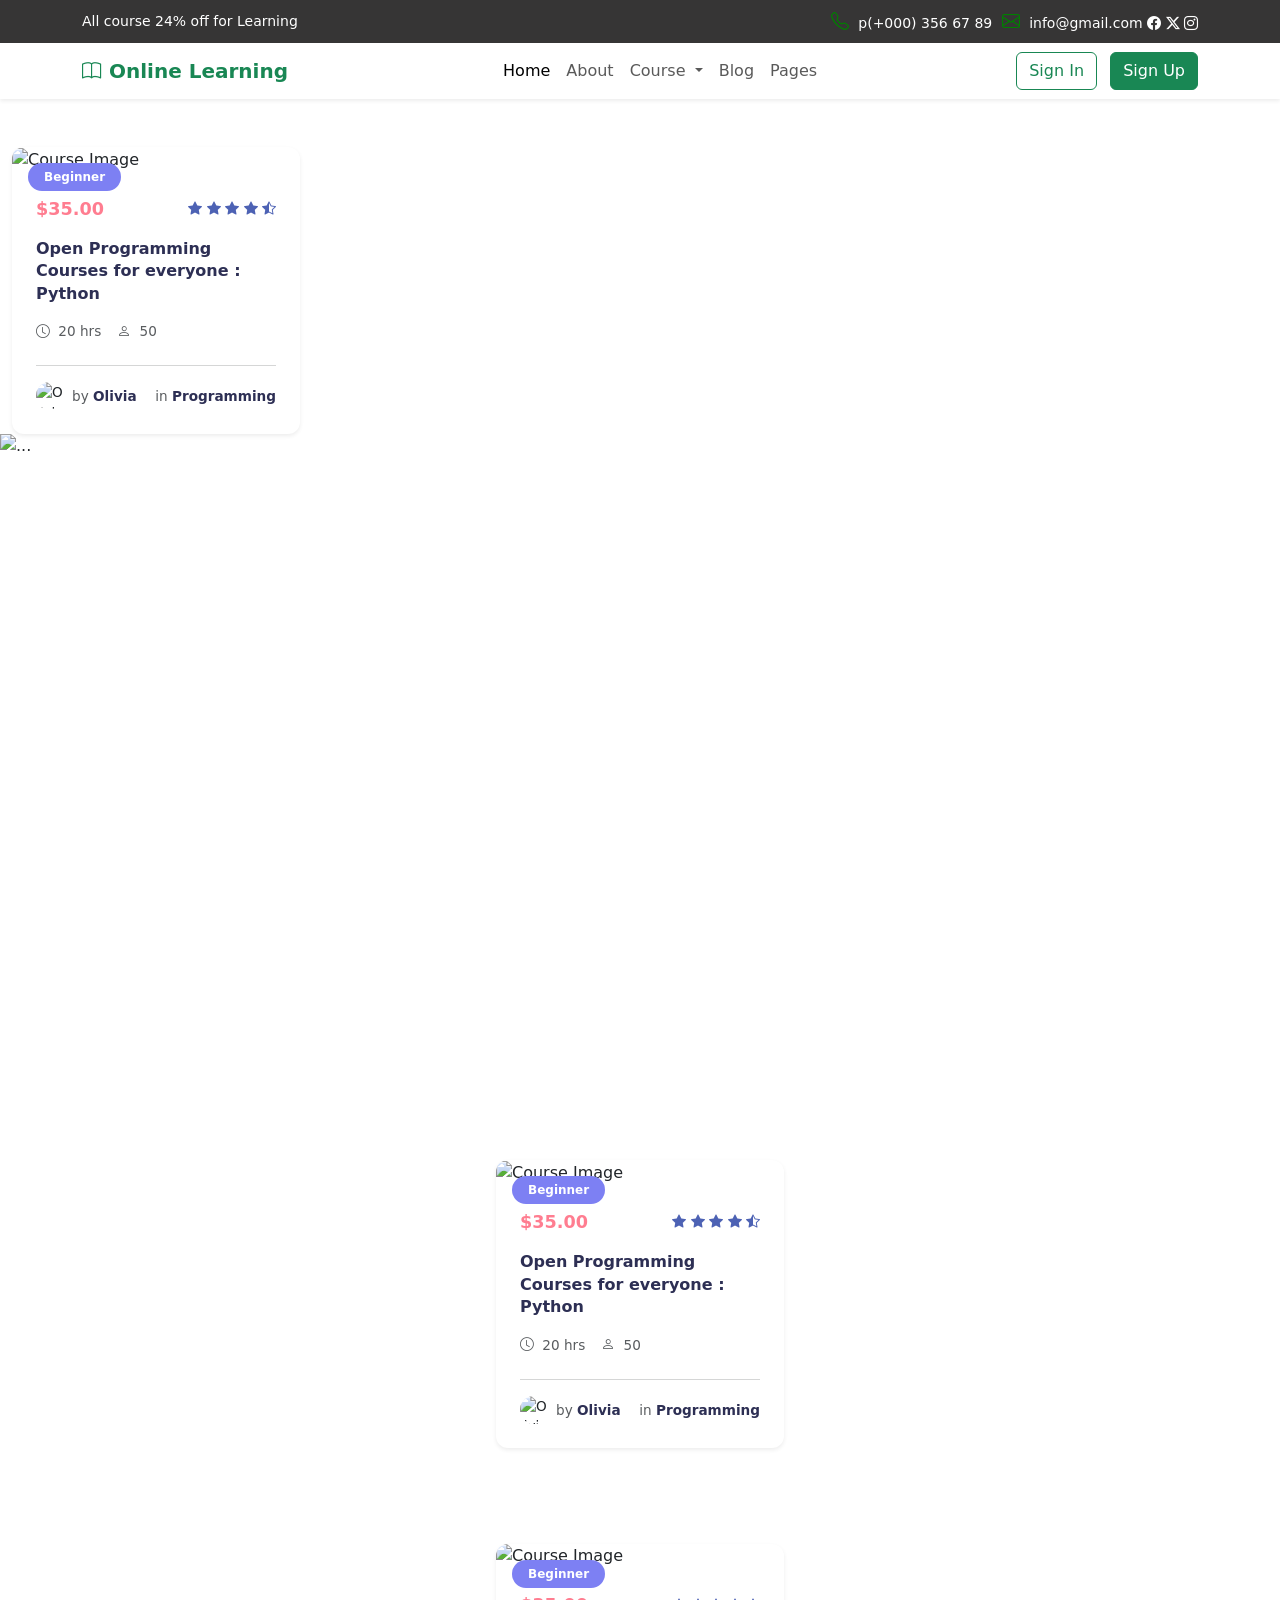
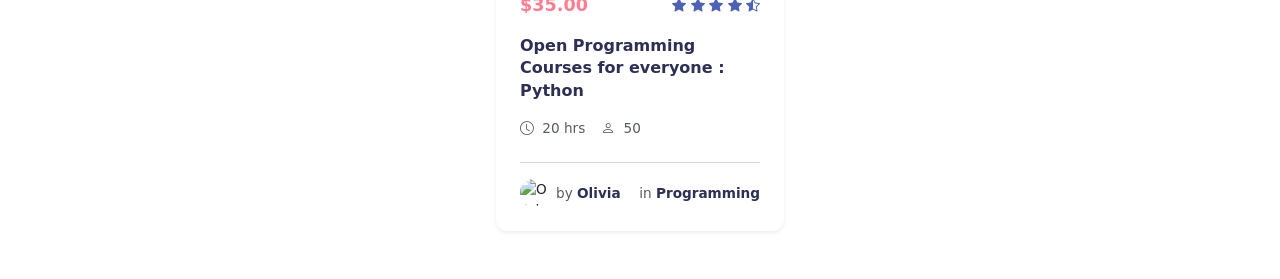
==== Page/about.html @ b2ca3144 "Ihoung" ====
<!DOCTYPE html>
<html lang="en">
<head>
    <meta charset="UTF-8">
    <meta name="viewport" content="width=device-width, initial-scale=1.0">
    <title>Document</title>
    <link rel="stylesheet" href="../Style/about.css">
<link href="https://cdn.jsdelivr.net/npm/bootstrap@5.3.8/dist/css/bootstrap.min.css" rel="stylesheet">
<link rel="stylesheet" href="https://cdn.jsdelivr.net/npm/bootstrap-icons@1.13.1/font/bootstrap-icons.min.css">
</head>
<style>
    @media screen and (max-width: 576px) {
        .hero-section .box-image .item-image img {
            height: 35vh;
            object-fit: cover;
        }
    }

    @media screen and (min-width: 768px) and (max-width: 1279px) {
        .hero-section .box-image .item-image img {
            height: 40vh;
            object-fit: cover;
        }
    }

    @media screen and (min-width: 1280px) {
        .hero-section .box-image .item-image img {
            height: 70vh;
            object-fit: cover;
        }
    }
</style>
<body w-100 vh-100 p-2 p-lg-5>
    <div class="topbar py-2">
    <div class="container">
        <div class="row">

            <div class="col-md-6 text-center text-md-start">
                All course 24% off for Learning
            </div>
            <div class="col-md-6 text-center text-md-end">
                <i class="bi bi-telephone" id="icon"></i>
                p(+000) 356 67 89
                <i class="bi bi-envelope"id="icon"></i>
                info@gmail.com
                <i class="bi bi-facebook"></i>
                <i class="bi bi-twitter-x"></i>
                <i class="bi bi-instagram"></i>

            </div>

        </div>
    </div>
</div>
<nav class="navbar navbar-expand-lg navbar-light bg-white shadow-sm">
    <div class="container">

        <a class="navbar-brand text-success" href="#">
            <i class="bi bi-book"></i>
            Online Learning
        </a>

        <button class="navbar-toggler" data-bs-toggle="collapse" data-bs-target="#menu">
            <span class="navbar-toggler-icon"></span>
        </button>

        <div class="collapse navbar-collapse" id="menu">

            <ul class="navbar-nav mx-auto">

                <li class="nav-item">
                    <a class="nav-link active" href="#">Home</a>
                </li>

                <li class="nav-item">
                    <a class="nav-link" href="./about.html">About</a>
                </li>

                <li class="nav-item dropdown">

                    <a class="nav-link dropdown-toggle"
                        href="#"
                        data-bs-toggle="dropdown">
                        Course
                    </a>

                    <ul class="dropdown-menu">
                        <li><a class="dropdown-item" href="#">Development</a></li>
                        <li><a class="dropdown-item" href="#">Marketing</a></li>
                        <li><a class="dropdown-item" href="#">Design</a></li>
                    </ul>

                </li>

                <li class="nav-item">
                    <a class="nav-link" href="#">Blog</a>
                </li>

                <li class="nav-item">
                    <a class="nav-link" href="#">Pages</a>
                </li>

            </ul>

            <div>
                <button class="btn btn-outline-success me-2">Sign In</button>
                <button class="btn btn-success">Sign Up</button>
            </div>

        </div>
    </div>
</nav>
<section class="col-3 d-flex align-content-center">
    <section class="about py-5">
        <div class="container d-flex justify-content-center">
            <div class="card shadow-sm border-0" style="width: 18rem; border-radius: 12px; overflow: hidden;">
                
                <div class="position-relative">
                    <img src="https://i.pinimg.com/1200x/ba/82/56/ba8256720a7edeb9d45301d9b81f716a.jpg" class="card-img-top" alt="Course Image">
                    <span class="badge position-absolute top-0 start-0 m-3 px-3 py-2 rounded-pill" style="background-color: #7D80F3; font-size: 0.75rem;">Beginner</span>
                </div>

                <div class="card-body p-4">
                    <div class="d-flex justify-content-between align-items-center mb-3">
                        <span class="fw-bold" style="color: #FF7D90; font-size: 1.1rem;">$35.00</span>
                        <div class="text-warning small" style="color: #4D62B4 !important;">
                            <i class="bi bi-star-fill"></i>
                            <i class="bi bi-star-fill"></i>
                            <i class="bi bi-star-fill"></i>
                            <i class="bi bi-star-fill"></i>
                            <i class="bi bi-star-half"></i>
                        </div>
                    </div>

                    <h5 class="card-title fw-bold mb-3" style="color: #2D2F54; font-size: 1rem; line-height: 1.4;">
                        Open Programming Courses for everyone : Python
                    </h5>

                    <div class="d-flex gap-3 text-muted mb-4" style="font-size: 0.85rem;">
                        <div><i class="bi bi-clock me-1"></i> 20 hrs</div>
                        <div><i class="bi bi-person me-1"></i> 50</div>
                    </div>

                    <hr class="text-muted opacity-25 my-3">

                    <div class="d-flex align-items-center justify-content-between" style="font-size: 0.85rem;">
                        <div class="d-flex align-items-center gap-2">
                            <img src="https://images.unsplash.com/photo-1494790108377-be9c29b29330?auto=format&fit=crop&q=80&w=100" class="rounded-circle" style="width: 28px; height: 28px; object-fit: cover;" alt="Olivia">
                            <span class="text-muted">by <strong style="color: #2D2F54;">Olivia</strong></span>
                        </div>
                        <span class="text-muted">in <strong style="color: #2D2F54;">Programming</strong></span>
                    </div>
                </div>

            </div>
        </div>
    <section></section>
    <div id="carouselExampleInterval" class="carousel hero-section slide" data-bs-ride="carousel">
        <div class="carousel-inner box-image">
            <div class="carousel-item active item-image" data-bs-interval="10000">
                <img src="https://i.pinimg.com/webp/736x/da/11/ea/da11ea663407b079a2731d9d5cd57dac.webp" class="d-block w-100" alt="...">
            </div>
            <div class="carousel-item item-image" data-bs-interval="2000">
                <img src="https://i.pinimg.com/736x/14/c9/ba/14c9ba29f5d27da98cdcd12edba318cb.jpg" class="d-block w-100" alt="...">
            </div>
            <div class="carousel-item item-image">
                <img src="https://i.pinimg.com/1200x/68/f0/a2/68f0a22f4250ee261c5dd9bafeA664255.jpg" class="d-block w-100" alt="...">
            </div>
        </div>
        <button class="carousel-control-prev" type="button" data-bs-target="#carouselExampleInterval" data-bs-slide="prev">
            <span class="carousel-control-prev-icon" aria-hidden="true"></span>
            <span class="visually-hidden">Previous</span>
        </button>
        <button class="carousel-control-next" type="button" data-bs-target="#carouselExampleInterval" data-bs-slide="next">
            <span class="carousel-control-next-icon" aria-hidden="true"></span>
            <span class="visually-hidden">Next</span>
        </button>
    </div>
    </section>
</section>
    <section class="about py-5">
        <div class="container d-flex justify-content-center">
            <div class="card shadow-sm border-0" style="width: 18rem; border-radius: 12px; overflow: hidden;">
                
                <div class="position-relative">
                    <img src="https://i.pinimg.com/736x/f4/e0/e2/f4e0e25c1685b824586a078ea68bb391.jpg" class="card-img-top" alt="Course Image">
                    <span class="badge position-absolute top-0 start-0 m-3 px-3 py-2 rounded-pill" style="background-color: #7D80F3; font-size: 0.75rem;">Beginner</span>
                </div>

                <div class="card-body p-4">
                    <div class="d-flex justify-content-between align-items-center mb-3">
                        <span class="fw-bold" style="color: #FF7D90; font-size: 1.1rem;">$35.00</span>
                        <div class="text-warning small" style="color: #4D62B4 !important;">
                            <i class="bi bi-star-fill"></i>
                            <i class="bi bi-star-fill"></i>
                            <i class="bi bi-star-fill"></i>
                            <i class="bi bi-star-fill"></i>
                            <i class="bi bi-star-half"></i>
                        </div>
                    </div>

                    <h5 class="card-title fw-bold mb-3" style="color: #2D2F54; font-size: 1rem; line-height: 1.4;">
                        Open Programming Courses for everyone : Python
                    </h5>

                    <div class="d-flex gap-3 text-muted mb-4" style="font-size: 0.85rem;">
                        <div><i class="bi bi-clock me-1"></i> 20 hrs</div>
                        <div><i class="bi bi-person me-1"></i> 50</div>
                    </div>

                    <hr class="text-muted opacity-25 my-3">

                    <div class="d-flex align-items-center justify-content-between" style="font-size: 0.85rem;">
                        <div class="d-flex align-items-center gap-2">
                            <img src="https://images.unsplash.com/photo-1494790108377-be9c29b29330?auto=format&fit=crop&q=80&w=100" class="rounded-circle" style="width: 28px; height: 28px; object-fit: cover;" alt="Olivia">
                            <span class="text-muted">by <strong style="color: #2D2F54;">Olivia</strong></span>
                        </div>
                        <span class="text-muted">in <strong style="color: #2D2F54;">Programming</strong></span>
                    </div>
                </div>

            </div>
        </div>
    </section>
    <section class="about py-5">
        <div class="container d-flex justify-content-center">
            <div class="card shadow-sm border-0" style="width: 18rem; border-radius: 12px; overflow: hidden;">
                
                <div class="position-relative">
                    <img src="https://i.pinimg.com/1200x/ba/82/56/ba8256720a7edeb9d45301d9b81f716a.jpg" class="card-img-top" alt="Course Image">
                    <span class="badge position-absolute top-0 start-0 m-3 px-3 py-2 rounded-pill" style="background-color: #7D80F3; font-size: 0.75rem;">Beginner</span>
                </div>

                <div class="card-body p-4">
                    <div class="d-flex justify-content-between align-items-center mb-3">
                        <span class="fw-bold" style="color: #FF7D90; font-size: 1.1rem;">$35.00</span>
                        <div class="text-warning small" style="color: #4D62B4 !important;">
                            <i class="bi bi-star-fill"></i>
                            <i class="bi bi-star-fill"></i>
                            <i class="bi bi-star-fill"></i>
                            <i class="bi bi-star-fill"></i>
                            <i class="bi bi-star-half"></i>
                        </div>
                    </div>

                    <h5 class="card-title fw-bold mb-3" style="color: #2D2F54; font-size: 1rem; line-height: 1.4;">
                        Open Programming Courses for everyone : Python
                    </h5>

                    <div class="d-flex gap-3 text-muted mb-4" style="font-size: 0.85rem;">
                        <div><i class="bi bi-clock me-1"></i> 20 hrs</div>
                        <div><i class="bi bi-person me-1"></i> 50</div>
                    </div>

                    <hr class="text-muted opacity-25 my-3">

                    <div class="d-flex align-items-center justify-content-between" style="font-size: 0.85rem;">
                        <div class="d-flex align-items-center gap-2">
                            <img src="https://images.unsplash.com/photo-1494790108377-be9c29b29330?auto=format&fit=crop&q=80&w=100" class="rounded-circle" style="width: 28px; height: 28px; object-fit: cover;" alt="Olivia">
                            <span class="text-muted">by <strong style="color: #2D2F54;">Olivia</strong></span>
                        </div>
                        <span class="text-muted">in <strong style="color: #2D2F54;">Programming</strong></span>
                    </div>
                </div>

            </div>
        </div>
    </section>
</section>
</body>
<script src="https://cdn.jsdelivr.net/npm/bootstrap@5.3.8/dist/js/bootstrap.bundle.min.js" integrity="sha384-FKyoEForCGlyvwx9Hj09JcYn3nv7wiPVlz7YYwJrWVcXK/BmnVDxM+D2scQbITxI" crossorigin="anonymous"></script>
  </body>
</html>
---- Style/about.css ----
body{
    background:white;
    font-family: 'Poppins', sans-serif;
}


.topbar{
    background:#363535;
    color:white;
    font-size:14px;
}
.row{
    display:flex;
    justify-content:space-between;
    align-items:center;
}
.row #icon{
    margin:0 5px;
    font-size:18px;
    color: green
}


.navbar-brand{
    font-size:24px;
    font-weight:bold;
}

.hero{
    background:#eef7ef;
    padding:70px 0;
}

.hero h1{
    font-size:52px;
    font-weight:700;
}

.hero-image{
    position:relative;
}

.course-badge{
    position:absolute;
    top:20px;
    left:20px;
    width:120px;
    height:120px;
    border-radius:50%;
    background:#28a745;
    color:white;
    display:flex;
    flex-direction:column;
    justify-content:center;
    align-items:center;
    box-shadow:0 5px 15px rgba(0,0,0,.2);
}


.section-title{
    font-size:36px;
    font-weight:700;
}

.section-title span{
    color:#28a745;
}


.category-btn{
    border:1px solid #d8d8d8;
    background:white;
    padding:10px 25px;
    border-radius:6px;
}

.active-category{
    background:#28a745;
    color:white;
    border:none;
}
.search-box{
    max-width:350px;
}


.course-card{
    border:none;
    transition:.3s;
    overflow:hidden;
}

.course-card:hover{
    transform:translateY(-8px);
}

.course-card img{
    height:220px;
    object-fit:cover;
}

.course-tag{
    position:absolute;
    bottom:10px;
    right:10px;
    background:#28a745;
    color:white;
    padding:4px 12px;
    border-radius:20px;
    font-size:12px;
}

.author-img{
    width:35px;
    height:35px;
    border-radius:50%;
}

.price{
    color:#28a745;
    font-weight:bold;
}

.rating{
    color:gold;
}

.footer{
    background:#111827;
    color:white;
}

.footer a{
    color:#ddd;
    text-decoration:none;
}

.footer a:hover{
    color:white;
}

@media(max-width:768px){

    .hero h1{
        font-size:35px;
    }

    .course-badge{
        width:90px;
        height:90px;
    }

}
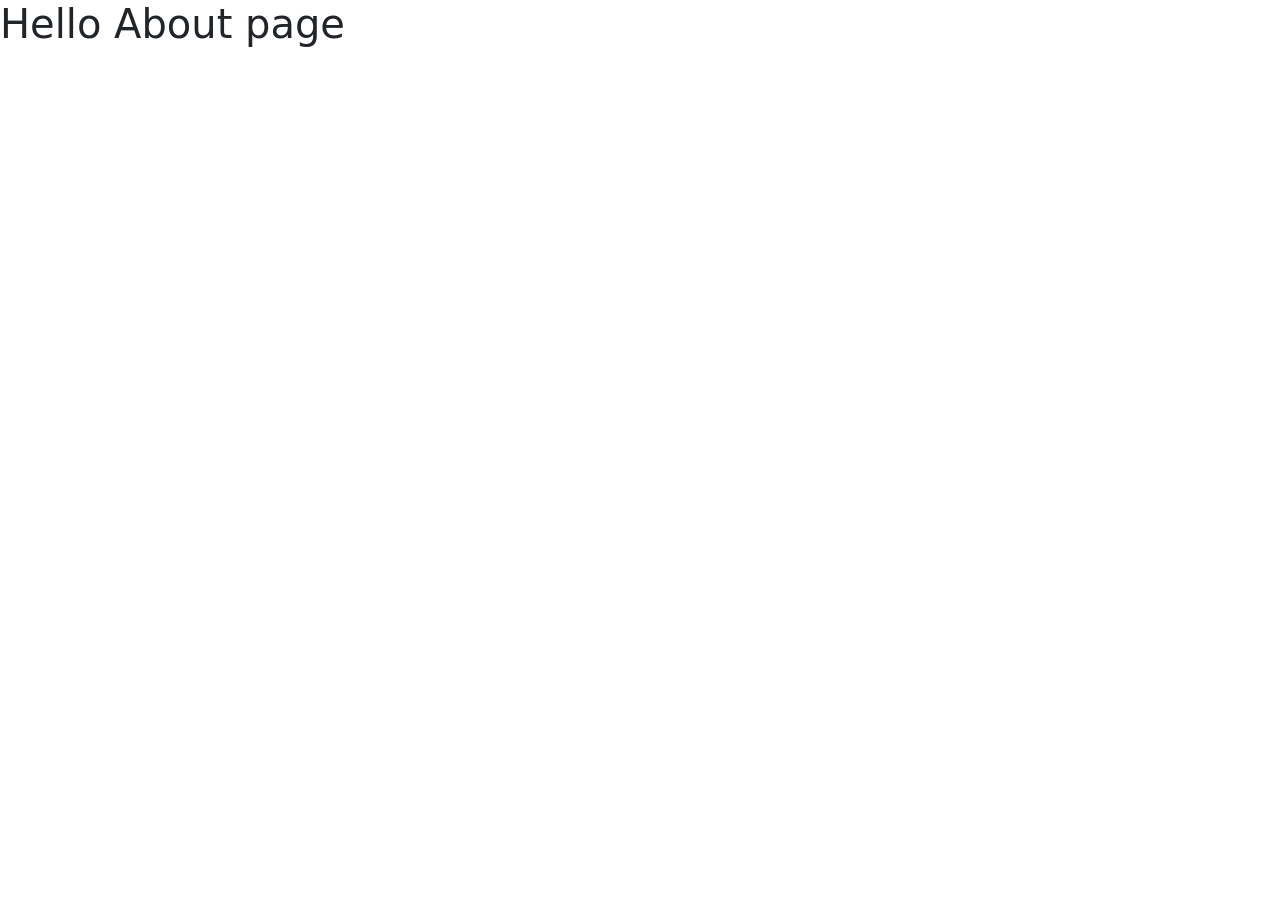
==== commit 1fee5bc9: "update add bootstrap link" ====
--- a/Page/about.html
+++ b/Page/about.html
@@ -5,269 +5,14 @@
     <meta name="viewport" content="width=device-width, initial-scale=1.0">
     <title>Document</title>
     <link rel="stylesheet" href="../Style/about.css">
-<link href="https://cdn.jsdelivr.net/npm/bootstrap@5.3.8/dist/css/bootstrap.min.css" rel="stylesheet">
-<link rel="stylesheet" href="https://cdn.jsdelivr.net/npm/bootstrap-icons@1.13.1/font/bootstrap-icons.min.css">
+    <!-- Link the bootstrap 5.3.8 css -->
+    <link rel="stylesheet" href="../bootstrap-5.3.8-dist/css/bootstrap.min.css">
 </head>
-<style>
-    @media screen and (max-width: 576px) {
-        .hero-section .box-image .item-image img {
-            height: 35vh;
-            object-fit: cover;
-        }
-    }
+<body>
+    <h1>Hello About page</h1>
 
-    @media screen and (min-width: 768px) and (max-width: 1279px) {
-        .hero-section .box-image .item-image img {
-            height: 40vh;
-            object-fit: cover;
-        }
-    }
-
-    @media screen and (min-width: 1280px) {
-        .hero-section .box-image .item-image img {
-            height: 70vh;
-            object-fit: cover;
-        }
-    }
-</style>
-<body w-100 vh-100 p-2 p-lg-5>
-    <div class="topbar py-2">
-    <div class="container">
-        <div class="row">
-
-            <div class="col-md-6 text-center text-md-start">
-                All course 24% off for Learning
-            </div>
-            <div class="col-md-6 text-center text-md-end">
-                <i class="bi bi-telephone" id="icon"></i>
-                p(+000) 356 67 89
-                <i class="bi bi-envelope"id="icon"></i>
-                info@gmail.com
-                <i class="bi bi-facebook"></i>
-                <i class="bi bi-twitter-x"></i>
-                <i class="bi bi-instagram"></i>
-
-            </div>
-
-        </div>
-    </div>
-</div>
-<nav class="navbar navbar-expand-lg navbar-light bg-white shadow-sm">
-    <div class="container">
-
-        <a class="navbar-brand text-success" href="#">
-            <i class="bi bi-book"></i>
-            Online Learning
-        </a>
-
-        <button class="navbar-toggler" data-bs-toggle="collapse" data-bs-target="#menu">
-            <span class="navbar-toggler-icon"></span>
-        </button>
-
-        <div class="collapse navbar-collapse" id="menu">
-
-            <ul class="navbar-nav mx-auto">
-
-                <li class="nav-item">
-                    <a class="nav-link active" href="#">Home</a>
-                </li>
-
-                <li class="nav-item">
-                    <a class="nav-link" href="./about.html">About</a>
-                </li>
-
-                <li class="nav-item dropdown">
-
-                    <a class="nav-link dropdown-toggle"
-                        href="#"
-                        data-bs-toggle="dropdown">
-                        Course
-                    </a>
-
-                    <ul class="dropdown-menu">
-                        <li><a class="dropdown-item" href="#">Development</a></li>
-                        <li><a class="dropdown-item" href="#">Marketing</a></li>
-                        <li><a class="dropdown-item" href="#">Design</a></li>
-                    </ul>
-
-                </li>
-
-                <li class="nav-item">
-                    <a class="nav-link" href="#">Blog</a>
-                </li>
-
-                <li class="nav-item">
-                    <a class="nav-link" href="#">Pages</a>
-                </li>
-
-            </ul>
-
-            <div>
-                <button class="btn btn-outline-success me-2">Sign In</button>
-                <button class="btn btn-success">Sign Up</button>
-            </div>
-
-        </div>
-    </div>
-</nav>
-<section class="col-3 d-flex align-content-center">
-    <section class="about py-5">
-        <div class="container d-flex justify-content-center">
-            <div class="card shadow-sm border-0" style="width: 18rem; border-radius: 12px; overflow: hidden;">
-                
-                <div class="position-relative">
-                    <img src="https://i.pinimg.com/1200x/ba/82/56/ba8256720a7edeb9d45301d9b81f716a.jpg" class="card-img-top" alt="Course Image">
-                    <span class="badge position-absolute top-0 start-0 m-3 px-3 py-2 rounded-pill" style="background-color: #7D80F3; font-size: 0.75rem;">Beginner</span>
-                </div>
-
-                <div class="card-body p-4">
-                    <div class="d-flex justify-content-between align-items-center mb-3">
-                        <span class="fw-bold" style="color: #FF7D90; font-size: 1.1rem;">$35.00</span>
-                        <div class="text-warning small" style="color: #4D62B4 !important;">
-                            <i class="bi bi-star-fill"></i>
-                            <i class="bi bi-star-fill"></i>
-                            <i class="bi bi-star-fill"></i>
-                            <i class="bi bi-star-fill"></i>
-                            <i class="bi bi-star-half"></i>
-                        </div>
-                    </div>
-
-                    <h5 class="card-title fw-bold mb-3" style="color: #2D2F54; font-size: 1rem; line-height: 1.4;">
-                        Open Programming Courses for everyone : Python
-                    </h5>
-
-                    <div class="d-flex gap-3 text-muted mb-4" style="font-size: 0.85rem;">
-                        <div><i class="bi bi-clock me-1"></i> 20 hrs</div>
-                        <div><i class="bi bi-person me-1"></i> 50</div>
-                    </div>
-
-                    <hr class="text-muted opacity-25 my-3">
-
-                    <div class="d-flex align-items-center justify-content-between" style="font-size: 0.85rem;">
-                        <div class="d-flex align-items-center gap-2">
-                            <img src="https://images.unsplash.com/photo-1494790108377-be9c29b29330?auto=format&fit=crop&q=80&w=100" class="rounded-circle" style="width: 28px; height: 28px; object-fit: cover;" alt="Olivia">
-                            <span class="text-muted">by <strong style="color: #2D2F54;">Olivia</strong></span>
-                        </div>
-                        <span class="text-muted">in <strong style="color: #2D2F54;">Programming</strong></span>
-                    </div>
-                </div>
-
-            </div>
-        </div>
-    <section></section>
-    <div id="carouselExampleInterval" class="carousel hero-section slide" data-bs-ride="carousel">
-        <div class="carousel-inner box-image">
-            <div class="carousel-item active item-image" data-bs-interval="10000">
-                <img src="https://i.pinimg.com/webp/736x/da/11/ea/da11ea663407b079a2731d9d5cd57dac.webp" class="d-block w-100" alt="...">
-            </div>
-            <div class="carousel-item item-image" data-bs-interval="2000">
-                <img src="https://i.pinimg.com/736x/14/c9/ba/14c9ba29f5d27da98cdcd12edba318cb.jpg" class="d-block w-100" alt="...">
-            </div>
-            <div class="carousel-item item-image">
-                <img src="https://i.pinimg.com/1200x/68/f0/a2/68f0a22f4250ee261c5dd9bafeA664255.jpg" class="d-block w-100" alt="...">
-            </div>
-        </div>
-        <button class="carousel-control-prev" type="button" data-bs-target="#carouselExampleInterval" data-bs-slide="prev">
-            <span class="carousel-control-prev-icon" aria-hidden="true"></span>
-            <span class="visually-hidden">Previous</span>
-        </button>
-        <button class="carousel-control-next" type="button" data-bs-target="#carouselExampleInterval" data-bs-slide="next">
-            <span class="carousel-control-next-icon" aria-hidden="true"></span>
-            <span class="visually-hidden">Next</span>
-        </button>
-    </div>
-    </section>
-</section>
-    <section class="about py-5">
-        <div class="container d-flex justify-content-center">
-            <div class="card shadow-sm border-0" style="width: 18rem; border-radius: 12px; overflow: hidden;">
-                
-                <div class="position-relative">
-                    <img src="https://i.pinimg.com/736x/f4/e0/e2/f4e0e25c1685b824586a078ea68bb391.jpg" class="card-img-top" alt="Course Image">
-                    <span class="badge position-absolute top-0 start-0 m-3 px-3 py-2 rounded-pill" style="background-color: #7D80F3; font-size: 0.75rem;">Beginner</span>
-                </div>
-
-                <div class="card-body p-4">
-                    <div class="d-flex justify-content-between align-items-center mb-3">
-                        <span class="fw-bold" style="color: #FF7D90; font-size: 1.1rem;">$35.00</span>
-                        <div class="text-warning small" style="color: #4D62B4 !important;">
-                            <i class="bi bi-star-fill"></i>
-                            <i class="bi bi-star-fill"></i>
-                            <i class="bi bi-star-fill"></i>
-                            <i class="bi bi-star-fill"></i>
-                            <i class="bi bi-star-half"></i>
-                        </div>
-                    </div>
-
-                    <h5 class="card-title fw-bold mb-3" style="color: #2D2F54; font-size: 1rem; line-height: 1.4;">
-                        Open Programming Courses for everyone : Python
-                    </h5>
-
-                    <div class="d-flex gap-3 text-muted mb-4" style="font-size: 0.85rem;">
-                        <div><i class="bi bi-clock me-1"></i> 20 hrs</div>
-                        <div><i class="bi bi-person me-1"></i> 50</div>
-                    </div>
-
-                    <hr class="text-muted opacity-25 my-3">
-
-                    <div class="d-flex align-items-center justify-content-between" style="font-size: 0.85rem;">
-                        <div class="d-flex align-items-center gap-2">
-                            <img src="https://images.unsplash.com/photo-1494790108377-be9c29b29330?auto=format&fit=crop&q=80&w=100" class="rounded-circle" style="width: 28px; height: 28px; object-fit: cover;" alt="Olivia">
-                            <span class="text-muted">by <strong style="color: #2D2F54;">Olivia</strong></span>
-                        </div>
-                        <span class="text-muted">in <strong style="color: #2D2F54;">Programming</strong></span>
-                    </div>
-                </div>
-
-            </div>
-        </div>
-    </section>
-    <section class="about py-5">
-        <div class="container d-flex justify-content-center">
-            <div class="card shadow-sm border-0" style="width: 18rem; border-radius: 12px; overflow: hidden;">
-                
-                <div class="position-relative">
-                    <img src="https://i.pinimg.com/1200x/ba/82/56/ba8256720a7edeb9d45301d9b81f716a.jpg" class="card-img-top" alt="Course Image">
-                    <span class="badge position-absolute top-0 start-0 m-3 px-3 py-2 rounded-pill" style="background-color: #7D80F3; font-size: 0.75rem;">Beginner</span>
-                </div>
-
-                <div class="card-body p-4">
-                    <div class="d-flex justify-content-between align-items-center mb-3">
-                        <span class="fw-bold" style="color: #FF7D90; font-size: 1.1rem;">$35.00</span>
-                        <div class="text-warning small" style="color: #4D62B4 !important;">
-                            <i class="bi bi-star-fill"></i>
-                            <i class="bi bi-star-fill"></i>
-                            <i class="bi bi-star-fill"></i>
-                            <i class="bi bi-star-fill"></i>
-                            <i class="bi bi-star-half"></i>
-                        </div>
-                    </div>
-
-                    <h5 class="card-title fw-bold mb-3" style="color: #2D2F54; font-size: 1rem; line-height: 1.4;">
-                        Open Programming Courses for everyone : Python
-                    </h5>
-
-                    <div class="d-flex gap-3 text-muted mb-4" style="font-size: 0.85rem;">
-                        <div><i class="bi bi-clock me-1"></i> 20 hrs</div>
-                        <div><i class="bi bi-person me-1"></i> 50</div>
-                    </div>
-
-                    <hr class="text-muted opacity-25 my-3">
-
-                    <div class="d-flex align-items-center justify-content-between" style="font-size: 0.85rem;">
-                        <div class="d-flex align-items-center gap-2">
-                            <img src="https://images.unsplash.com/photo-1494790108377-be9c29b29330?auto=format&fit=crop&q=80&w=100" class="rounded-circle" style="width: 28px; height: 28px; object-fit: cover;" alt="Olivia">
-                            <span class="text-muted">by <strong style="color: #2D2F54;">Olivia</strong></span>
-                        </div>
-                        <span class="text-muted">in <strong style="color: #2D2F54;">Programming</strong></span>
-                    </div>
-                </div>
-
-            </div>
-        </div>
-    </section>
-</section>
+    <!-- Code here  -->
 </body>
-<script src="https://cdn.jsdelivr.net/npm/bootstrap@5.3.8/dist/js/bootstrap.bundle.min.js" integrity="sha384-FKyoEForCGlyvwx9Hj09JcYn3nv7wiPVlz7YYwJrWVcXK/BmnVDxM+D2scQbITxI" crossorigin="anonymous"></script>
-  </body>
+<!-- Link the bootstrap 5.3.8 js -->
+<script src="../bootstrap-5.3.8-dist/js/bootstrap.bundle.min.js"></script>
 </html>
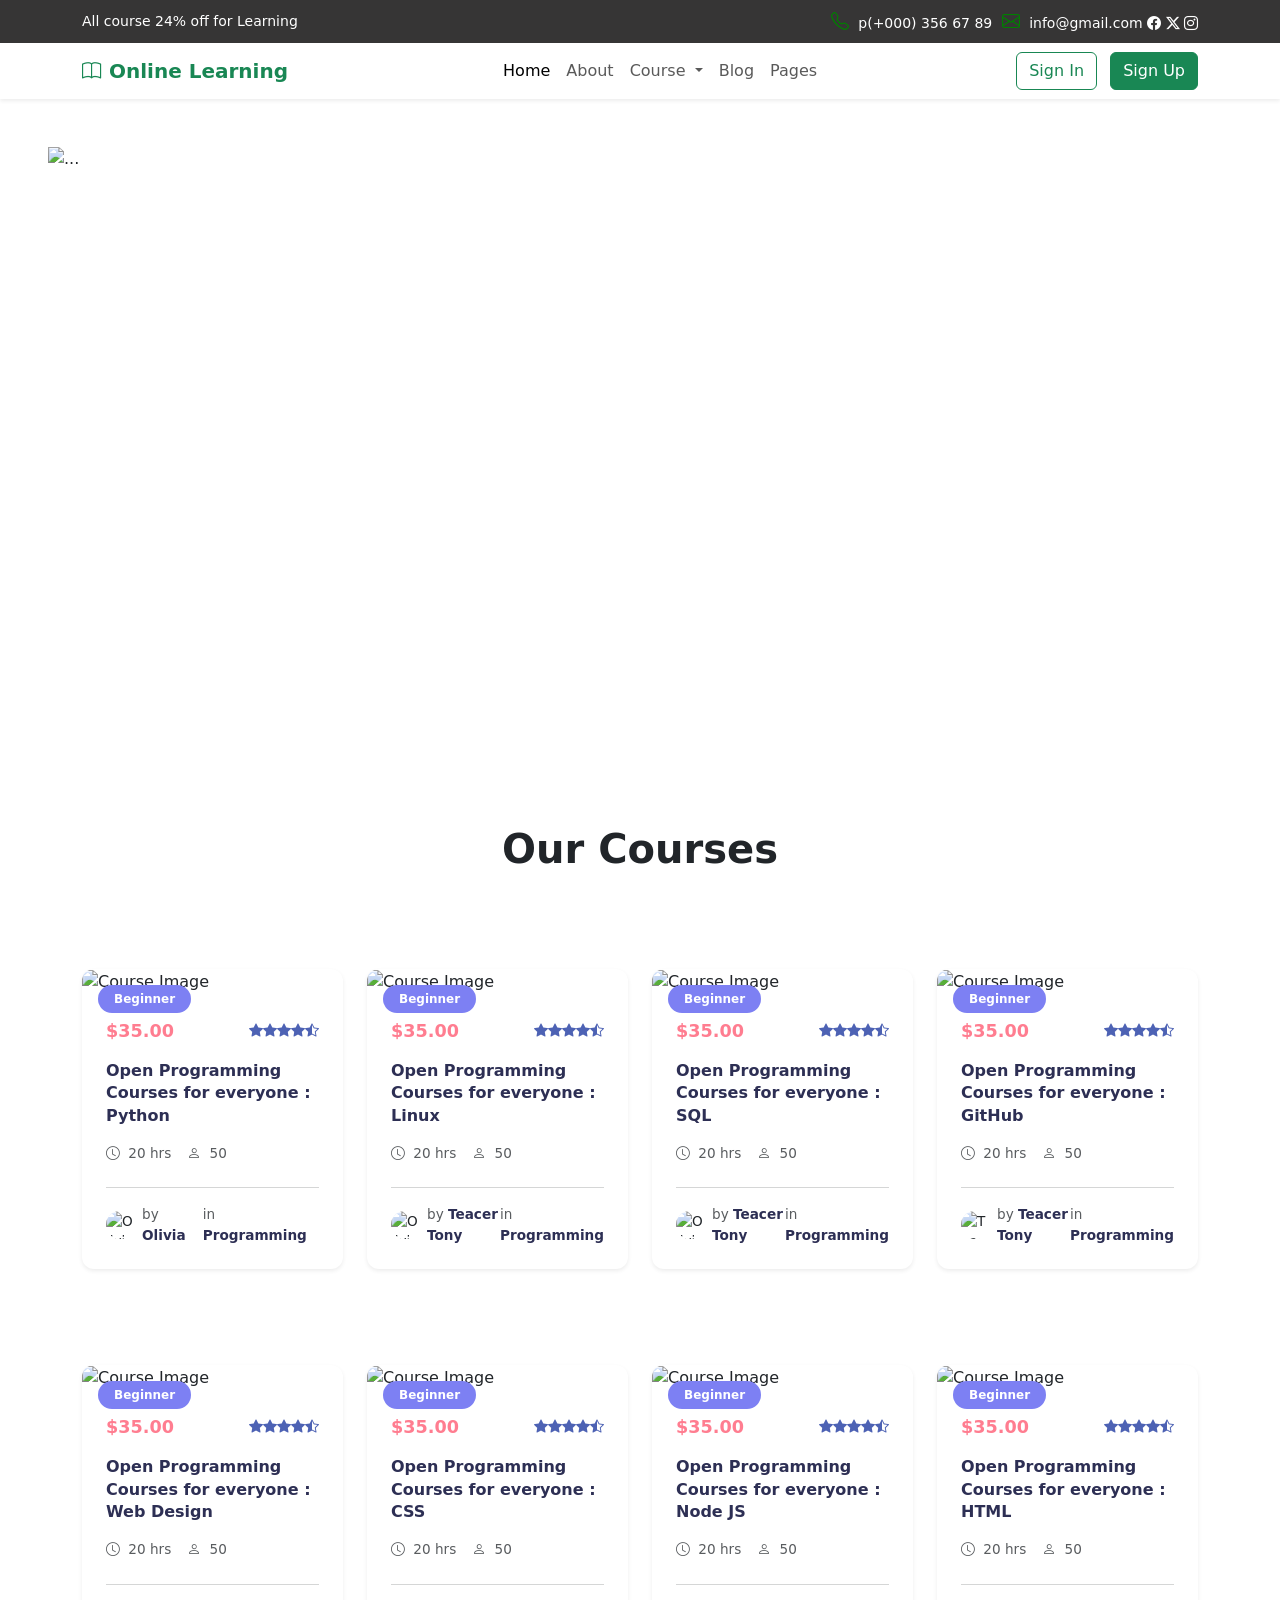
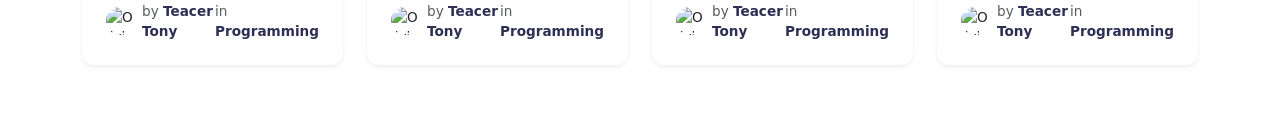
==== commit 37137a10: "Design Home page" ====
--- a/Page/about.html
+++ b/Page/about.html
@@ -5,14 +5,389 @@
     <meta name="viewport" content="width=device-width, initial-scale=1.0">
     <title>Document</title>
     <link rel="stylesheet" href="../Style/about.css">
-    <!-- Link the bootstrap 5.3.8 css -->
-    <link rel="stylesheet" href="../bootstrap-5.3.8-dist/css/bootstrap.min.css">
+<link href="https://cdn.jsdelivr.net/npm/bootstrap@5.3.8/dist/css/bootstrap.min.css" rel="stylesheet">
+<link rel="stylesheet" href="https://cdn.jsdelivr.net/npm/bootstrap-icons@1.13.1/font/bootstrap-icons.min.css">
 </head>
-<body>
-    <h1>Hello About page</h1>
-
-    <!-- Code here  -->
+<style>
+    @media screen and (max-width: 576px) {
+        .hero-section .box-image .item-image img {
+            height: 35vh;
+            object-fit: cover;
+        }
+    }
+
+    @media screen and (min-width: 768px) and (max-width: 1279px) {
+        .hero-section .box-image .item-image img {
+            height: 40vh;
+            object-fit: cover;
+        }
+    }
+
+    @media screen and (min-width: 1280px) {
+        .hero-section .box-image .item-image img {
+            height: 70vh;
+            object-fit: cover;
+        }
+    }
+</style>
+<body w-100 vh-100 p-2 p-lg-5>
+    <div class="topbar py-2">
+    <div class="container">
+        <div class="row">
+
+            <div class="col-md-6 text-center text-md-start">
+                All course 24% off for Learning
+            </div>
+            <div class="col-md-6 text-center text-md-end">
+                <i class="bi bi-telephone" id="icon"></i>
+                p(+000) 356 67 89
+                <i class="bi bi-envelope"id="icon"></i>
+                info@gmail.com
+                <i class="bi bi-facebook"></i>
+                <i class="bi bi-twitter-x"></i>
+                <i class="bi bi-instagram"></i>
+
+            </div>
+
+        </div>
+    </div>
+</div>
+<nav class="navbar navbar-expand-lg navbar-light bg-white shadow-sm">
+    <div class="container">
+
+        <a class="navbar-brand text-success" href="#">
+            <i class="bi bi-book"></i>
+            Online Learning
+        </a>
+
+        <button class="navbar-toggler" data-bs-toggle="collapse" data-bs-target="#menu">
+            <span class="navbar-toggler-icon"></span>
+        </button>
+
+        <div class="collapse navbar-collapse" id="menu">
+
+            <ul class="navbar-nav mx-auto">
+
+                <li class="nav-item">
+                    <a class="nav-link active" href="../index.html">Home</a>
+                </li>
+
+                <li class="nav-item">
+                    <a class="nav-link" href="./about.html">About</a>
+                </li>
+
+                <li class="nav-item dropdown">
+
+                    <a class="nav-link dropdown-toggle"
+                        href="#"
+                        data-bs-toggle="dropdown">
+                        Course
+                    </a>
+
+                    <ul class="dropdown-menu">
+                        <li><a class="dropdown-item" href="#">Development</a></li>
+                        <li><a class="dropdown-item" href="#">Marketing</a></li>
+                        <li><a class="dropdown-item" href="#">Design</a></li>
+                    </ul>
+
+                </li>
+
+                <li class="nav-item">
+                    <a class="nav-link" href="#">Blog</a>
+                </li>
+
+                <li class="nav-item">
+                    <a class="nav-link" href="#">Pages</a>
+                </li>
+
+            </ul>
+
+            <div>
+                <button class="btn btn-outline-success me-2">Sign In</button>
+                <button class="btn btn-success">Sign Up</button>
+            </div>
+
+        </div>
+    </div>
+</nav>
+    <div id="carouselExampleInterval" class="carousel hero-section slide p-5" data-bs-ride="carousel">
+        <div class="carousel-inner box-image">
+            <div class="carousel-item active item-image" data-bs-interval="10000">
+                <img src="https://i.pinimg.com/originals/90/70/32/9070324cdfc07c68d60eed0c39e77573.gif" class="d-block w-100" alt="...">
+            </div>
+            <div class="carousel-item item-image" data-bs-interval="2000">
+                <img src="https://i.pinimg.com/1200x/ff/bd/dd/ffbddd37b2ceffe750fc534bfa11429d.jpg" class="d-block w-100" alt="...">
+            </div>
+            <div class="carousel-item item-image">
+                <img src="https://i.pinimg.com/736x/a0/61/81/a061816721aebd2be0fb2c3f2d3f3658.jpg" class="d-block w-100" alt="...">
+            </div>
+        </div>
+        <button class="carousel-control-prev" type="button" data-bs-target="#carouselExampleInterval" data-bs-slide="prev">
+            <span class="carousel-control-prev-icon" aria-hidden="true"></span>
+            <span class="visually-hidden">Previous</span>
+        </button>
+        <button class="carousel-control-next" type="button" data-bs-target="#carouselExampleInterval" data-bs-slide="next">
+            <span class="carousel-control-next-icon" aria-hidden="true"></span>
+            <span class="visually-hidden">Next</span>
+        </button>
+    </div>
+    <h1 class="text-center mb-5 fw-bold" >Our Courses</h1>
+        
+    <section class="about py-5">
+        <div class="container">
+            <div class="row g-4 justify-content-center">
+                
+                <div class="col-12 col-md-6 col-lg-3 d-flex justify-content-center">
+                    <div class="card shadow-sm border-0" style="width: 18rem; border-radius: 12px; overflow: hidden;">
+                        <div class="position-relative">
+                            <img src="https://i.pinimg.com/736x/ad/88/5f/ad885fb4cbbaa8c4efb58cba1743f3c3.jpg" class="card-img-top" alt="Course Image">
+                            <span class="badge position-absolute top-0 start-0 m-3 px-3 py-2 rounded-pill" style="background-color: #7D80F3; font-size: 0.75rem;">Beginner</span>
+                        </div>
+                        <div class="card-body p-4">
+                            <div class="d-flex justify-content-between align-items-center mb-3">
+                                <span class="fw-bold" style="color: #FF7D90; font-size: 1.1rem;">$35.00</span>
+                                <div class="text-warning small" style="color: #4D62B4 !important;">
+                                    <i class="bi bi-star-fill"></i><i class="bi bi-star-fill"></i><i class="bi bi-star-fill"></i><i class="bi bi-star-fill"></i><i class="bi bi-star-half"></i>
+                                </div>
+                            </div>
+                            <h5 class="card-title fw-bold mb-3" style="color: #2D2F54; font-size: 1rem; line-height: 1.4;">Open Programming Courses for everyone : Python</h5>
+                            <div class="d-flex gap-3 text-muted mb-4" style="font-size: 0.85rem;">
+                                <div><i class="bi bi-clock me-1"></i> 20 hrs</div>
+                                <div><i class="bi bi-person me-1"></i> 50</div>
+                            </div>
+                            <hr class="text-muted opacity-25 my-3">
+                            <div class="d-flex align-items-center justify-content-between" style="font-size: 0.85rem;">
+                                <div class="d-flex align-items-center gap-2">
+                                    <img src="https://images.unsplash.com/photo-1494790108377-be9c29b29330?auto=format&fit=crop&q=80&w=100" class="rounded-circle" style="width: 28px; height: 28px; object-fit: cover;" alt="Olivia">
+                                    <span class="text-muted">by <strong style="color: #2D2F54;">Olivia</strong></span>
+                                </div>
+                                <span class="text-muted">in <strong style="color: #2D2F54;">Programming</strong></span>
+                            </div>
+                        </div>
+                    </div>
+                </div>
+
+                <div class="col-12 col-md-6 col-lg-3 d-flex justify-content-center">
+                    <div class="card shadow-sm border-0" style="width: 18rem; border-radius: 12px; overflow: hidden;">
+                        <div class="position-relative">
+                            <img src="https://i.pinimg.com/736x/c7/b8/11/c7b8113247fecd83bd9b5ed5bd3f34d5.jpg" class="card-img-top" alt="Course Image">
+                            <span class="badge position-absolute top-0 start-0 m-3 px-3 py-2 rounded-pill" style="background-color: #7D80F3; font-size: 0.75rem;">Beginner</span>
+                        </div>
+                        <div class="card-body p-4">
+                            <div class="d-flex justify-content-between align-items-center mb-3">
+                                <span class="fw-bold" style="color: #FF7D90; font-size: 1.1rem;">$35.00</span>
+                                <div class="text-warning small" style="color: #4D62B4 !important;">
+                                    <i class="bi bi-star-fill"></i><i class="bi bi-star-fill"></i><i class="bi bi-star-fill"></i><i class="bi bi-star-fill"></i><i class="bi bi-star-half"></i>
+                                </div>
+                            </div>
+                            <h5 class="card-title fw-bold mb-3" style="color: #2D2F54; font-size: 1rem; line-height: 1.4;">Open Programming Courses for everyone : Linux</h5>
+                            <div class="d-flex gap-3 text-muted mb-4" style="font-size: 0.85rem;">
+                                <div><i class="bi bi-clock me-1"></i> 20 hrs</div>
+                                <div><i class="bi bi-person me-1"></i> 50</div>
+                            </div>
+                            <hr class="text-muted opacity-25 my-3">
+                            <div class="d-flex align-items-center justify-content-between" style="font-size: 0.85rem;">
+                                <div class="d-flex align-items-center gap-2">
+                                    <img src="https://images.unsplash.com/photo-1494790108377-be9c29b29330?auto=format&fit=crop&q=80&w=100" class="rounded-circle" style="width: 28px; height: 28px; object-fit: cover;" alt="Olivia">
+                                    <span class="text-muted">by <strong style="color: #2D2F54;">Teacer Tony</strong></span>
+                                </div>
+                                <span class="text-muted">in <strong style="color: #2D2F54;">Programming</strong></span>
+                            </div>
+                        </div>
+                    </div>
+                </div>
+
+                <div class="col-12 col-md-6 col-lg-3 d-flex justify-content-center">
+                    <div class="card shadow-sm border-0" style="width: 18rem; border-radius: 12px; overflow: hidden;">
+                        <div class="position-relative">
+                            <img src="https://i.pinimg.com/736x/d9/9f/f6/d99ff699c97779d1e76092bf7b2b4fc9.jpg" class="card-img-top" alt="Course Image">
+                            <span class="badge position-absolute top-0 start-0 m-3 px-3 py-2 rounded-pill" style="background-color: #7D80F3; font-size: 0.75rem;">Beginner</span>
+                        </div>
+                        <div class="card-body p-4">
+                            <div class="d-flex justify-content-between align-items-center mb-3">
+                                <span class="fw-bold" style="color: #FF7D90; font-size: 1.1rem;">$35.00</span>
+                                <div class="text-warning small" style="color: #4D62B4 !important;">
+                                    <i class="bi bi-star-fill"></i><i class="bi bi-star-fill"></i><i class="bi bi-star-fill"></i><i class="bi bi-star-fill"></i><i class="bi bi-star-half"></i>
+                                </div>
+                            </div>
+                            <h5 class="card-title fw-bold mb-3" style="color: #2D2F54; font-size: 1rem; line-height: 1.4;">Open Programming Courses for everyone : SQL</h5>
+                            <div class="d-flex gap-3 text-muted mb-4" style="font-size: 0.85rem;">
+                                <div><i class="bi bi-clock me-1"></i> 20 hrs</div>
+                                <div><i class="bi bi-person me-1"></i> 50</div>
+                            </div>
+                            <hr class="text-muted opacity-25 my-3">
+                            <div class="d-flex align-items-center justify-content-between" style="font-size: 0.85rem;">
+                                <div class="d-flex align-items-center gap-2">
+                                    <img src="https://images.unsplash.com/photo-1494790108377-be9c29b29330?auto=format&fit=crop&q=80&w=100" class="rounded-circle" style="width: 28px; height: 28px; object-fit: cover;" alt="Olivia">
+                                    <span class="text-muted">by <strong style="color: #2D2F54;">Teacer Tony</strong></span>
+                                </div>
+                                <span class="text-muted">in <strong style="color: #2D2F54;">Programming</strong></span>
+                            </div>
+                        </div>
+                    </div>
+                </div>
+
+                <div class="col-12 col-md-6 col-lg-3 d-flex justify-content-center">
+                    <div class="card shadow-sm border-0" style="width: 18rem; border-radius: 12px; overflow: hidden;">
+                        <div class="position-relative">
+                            <img src="https://i.pinimg.com/736x/14/23/70/142370ab227a6180cd9aac5b2bf46647.jpg" class="card-img-top" alt="Course Image">
+                            <span class="badge position-absolute top-0 start-0 m-3 px-3 py-2 rounded-pill" style="background-color: #7D80F3; font-size: 0.75rem;">Beginner</span>
+                        </div>
+                        <div class="card-body p-4">
+                            <div class="d-flex justify-content-between align-items-center mb-3">
+                                <span class="fw-bold" style="color: #FF7D90; font-size: 1.1rem;">$35.00</span>
+                                <div class="text-warning small" style="color: #4D62B4 !important;">
+                                    <i class="bi bi-star-fill"></i><i class="bi bi-star-fill"></i><i class="bi bi-star-fill"></i><i class="bi bi-star-fill"></i><i class="bi bi-star-half"></i>
+                                </div>
+                            </div>
+                            <h5 class="card-title fw-bold mb-3" style="color: #2D2F54; font-size: 1rem; line-height: 1.4;">Open Programming Courses for everyone : GitHub</h5>
+                            <div class="d-flex gap-3 text-muted mb-4" style="font-size: 0.85rem;">
+                                <div><i class="bi bi-clock me-1"></i> 20 hrs</div>
+                                <div><i class="bi bi-person me-1"></i> 50</div>
+                            </div>
+                            <hr class="text-muted opacity-25 my-3">
+                            <div class="d-flex align-items-center justify-content-between" style="font-size: 0.85rem;">
+                                <div class="d-flex align-items-center gap-2">
+                                    <img src="https://images.unsplash.com/photo-1494790108377-be9c29b29330?auto=format&fit=crop&q=80&w=100" class="rounded-circle" style="width: 28px; height: 28px; object-fit: cover;" alt="Teacer Tony">
+                                    <span class="text-muted">by <strong style="color: #2D2F54;">Teacer Tony</strong></span>
+                                </div>
+                                <span class="text-muted">in <strong style="color: #2D2F54;">Programming</strong></span>
+                            </div>
+                        </div>
+                    </div>
+                </div>
+
+            </div>
+        </div>
+    </section>
+    <section class="about py-5">
+        <div class="container">
+            <div class="row g-4 justify-content-center">
+                
+                <div class="col-12 col-md-6 col-lg-3 d-flex justify-content-center">
+                    <div class="card shadow-sm border-0" style="width: 18rem; border-radius: 12px; overflow: hidden;">
+                        <div class="position-relative">
+                            <img src="https://i.pinimg.com/736x/ef/73/57/ef7357f8edafba5276df1698801ce94a.jpg" class="card-img-top" alt="Course Image">
+                            <span class="badge position-absolute top-0 start-0 m-3 px-3 py-2 rounded-pill" style="background-color: #7D80F3; font-size: 0.75rem;">Beginner</span>
+                        </div>
+                        <div class="card-body p-4">
+                            <div class="d-flex justify-content-between align-items-center mb-3">
+                                <span class="fw-bold" style="color: #FF7D90; font-size: 1.1rem;">$35.00</span>
+                                <div class="text-warning small" style="color: #4D62B4 !important;">
+                                    <i class="bi bi-star-fill"></i><i class="bi bi-star-fill"></i><i class="bi bi-star-fill"></i><i class="bi bi-star-fill"></i><i class="bi bi-star-half"></i>
+                                </div>
+                            </div>
+                            <h5 class="card-title fw-bold mb-3" style="color: #2D2F54; font-size: 1rem; line-height: 1.4;">Open Programming Courses for everyone : Web Design</h5>
+                            <div class="d-flex gap-3 text-muted mb-4" style="font-size: 0.85rem;">
+                                <div><i class="bi bi-clock me-1"></i> 20 hrs</div>
+                                <div><i class="bi bi-person me-1"></i> 50</div>
+                            </div>
+                            <hr class="text-muted opacity-25 my-3">
+                            <div class="d-flex align-items-center justify-content-between" style="font-size: 0.85rem;">
+                                <div class="d-flex align-items-center gap-2">
+                                    <img src="https://images.unsplash.com/photo-1494790108377-be9c29b29330?auto=format&fit=crop&q=80&w=100" class="rounded-circle" style="width: 28px; height: 28px; object-fit: cover;" alt="Olivia">
+                                    <span class="text-muted">by <strong style="color: #2D2F54;">Teacer Tony</strong></span>
+                                </div>
+                                <span class="text-muted">in <strong style="color: #2D2F54;">Programming</strong></span>
+                            </div>
+                        </div>
+                    </div>
+                </div>
+
+                <div class="col-12 col-md-6 col-lg-3 d-flex justify-content-center">
+                    <div class="card shadow-sm border-0" style="width: 18rem; border-radius: 12px; overflow: hidden;">
+                        <div class="position-relative">
+                            <img src="https://i.pinimg.com/736x/69/9e/3b/699e3b329647db00a7e8519c58f5771f.jpg" class="card-img-top" alt="Course Image">
+                            <span class="badge position-absolute top-0 start-0 m-3 px-3 py-2 rounded-pill" style="background-color: #7D80F3; font-size: 0.75rem;">Beginner</span>
+                        </div>
+                        <div class="card-body p-4">
+                            <div class="d-flex justify-content-between align-items-center mb-3">
+                                <span class="fw-bold" style="color: #FF7D90; font-size: 1.1rem;">$35.00</span>
+                                <div class="text-warning small" style="color: #4D62B4 !important;">
+                                    <i class="bi bi-star-fill"></i><i class="bi bi-star-fill"></i><i class="bi bi-star-fill"></i><i class="bi bi-star-fill"></i><i class="bi bi-star-half"></i>
+                                </div>
+                            </div>
+                            <h5 class="card-title fw-bold mb-3" style="color: #2D2F54; font-size: 1rem; line-height: 1.4;">Open Programming Courses for everyone : CSS</h5>
+                            <div class="d-flex gap-3 text-muted mb-4" style="font-size: 0.85rem;">
+                                <div><i class="bi bi-clock me-1"></i> 20 hrs</div>
+                                <div><i class="bi bi-person me-1"></i> 50</div>
+                            </div>
+                            <hr class="text-muted opacity-25 my-3">
+                            <div class="d-flex align-items-center justify-content-between" style="font-size: 0.85rem;">
+                                <div class="d-flex align-items-center gap-2">
+                                    <img src="https://images.unsplash.com/photo-1494790108377-be9c29b29330?auto=format&fit=crop&q=80&w=100" class="rounded-circle" style="width: 28px; height: 28px; object-fit: cover;" alt="Olivia">
+                                    <span class="text-muted">by <strong style="color: #2D2F54;">Teacer Tony</strong></span>
+                                </div>
+                                <span class="text-muted">in <strong style="color: #2D2F54;">Programming</strong></span>
+                            </div>
+                        </div>
+                    </div>
+                </div>
+
+                <div class="col-12 col-md-6 col-lg-3 d-flex justify-content-center">
+                    <div class="card shadow-sm border-0" style="width: 18rem; border-radius: 12px; overflow: hidden;">
+                        <div class="position-relative">
+                            <img src="https://i.pinimg.com/736x/76/76/7e/76767ea93d0132004c117ecee36b40ad.jpg" class="card-img-top" alt="Course Image">
+                            <span class="badge position-absolute top-0 start-0 m-3 px-3 py-2 rounded-pill" style="background-color: #7D80F3; font-size: 0.75rem;">Beginner</span>
+                        </div>
+                        <div class="card-body p-4">
+                            <div class="d-flex justify-content-between align-items-center mb-3">
+                                <span class="fw-bold" style="color: #FF7D90; font-size: 1.1rem;">$35.00</span>
+                                <div class="text-warning small" style="color: #4D62B4 !important;">
+                                    <i class="bi bi-star-fill"></i><i class="bi bi-star-fill"></i><i class="bi bi-star-fill"></i><i class="bi bi-star-fill"></i><i class="bi bi-star-half"></i>
+                                </div>
+                            </div>
+                            <h5 class="card-title fw-bold mb-3" style="color: #2D2F54; font-size: 1rem; line-height: 1.4;">Open Programming Courses for everyone : Node JS</h5>
+                            <div class="d-flex gap-3 text-muted mb-4" style="font-size: 0.85rem;">
+                                <div><i class="bi bi-clock me-1"></i> 20 hrs</div>
+                                <div><i class="bi bi-person me-1"></i> 50</div>
+                            </div>
+                            <hr class="text-muted opacity-25 my-3">
+                            <div class="d-flex align-items-center justify-content-between" style="font-size: 0.85rem;">
+                                <div class="d-flex align-items-center gap-2">
+                                    <img src="https://images.unsplash.com/photo-1494790108377-be9c29b29330?auto=format&fit=crop&q=80&w=100" class="rounded-circle" style="width: 28px; height: 28px; object-fit: cover;" alt="Olivia">
+                                    <span class="text-muted">by <strong style="color: #2D2F54;">Teacer Tony</strong></span>
+                                </div>
+                                <span class="text-muted">in <strong style="color: #2D2F54;">Programming</strong></span>
+                            </div>
+                        </div>
+                    </div>
+                </div>
+
+                <div class="col-12 col-md-6 col-lg-3 d-flex justify-content-center">
+                    <div class="card shadow-sm border-0" style="width: 18rem; border-radius: 12px; overflow: hidden;">
+                        <div class="position-relative">
+                            <img src="https://i.pinimg.com/736x/20/d2/e1/20d2e1438ffeb048f0c104a73f074e33.jpg" class="card-img-top" alt="Course Image">
+                            <span class="badge position-absolute top-0 start-0 m-3 px-3 py-2 rounded-pill" style="background-color: #7D80F3; font-size: 0.75rem;">Beginner</span>
+                        </div>
+                        <div class="card-body p-4">
+                            <div class="d-flex justify-content-between align-items-center mb-3">
+                                <span class="fw-bold" style="color: #FF7D90; font-size: 1.1rem;">$35.00</span>
+                                <div class="text-warning small" style="color: #4D62B4 !important;">
+                                    <i class="bi bi-star-fill"></i><i class="bi bi-star-fill"></i><i class="bi bi-star-fill"></i><i class="bi bi-star-fill"></i><i class="bi bi-star-half"></i>
+                                </div>
+                            </div>
+                            <h5 class="card-title fw-bold mb-3" style="color: #2D2F54; font-size: 1rem; line-height: 1.4;">Open Programming Courses for everyone : HTML</h5>
+                            <div class="d-flex gap-3 text-muted mb-4" style="font-size: 0.85rem;">
+                                <div><i class="bi bi-clock me-1"></i> 20 hrs</div>
+                                <div><i class="bi bi-person me-1"></i> 50</div>
+                            </div>
+                            <hr class="text-muted opacity-25 my-3">
+                            <div class="d-flex align-items-center justify-content-between" style="font-size: 0.85rem;">
+                                <div class="d-flex align-items-center gap-2">
+                                    <img src="https://images.unsplash.com/photo-1494790108377-be9c29b29330?auto=format&fit=crop&q=80&w=100" class="rounded-circle" style="width: 28px; height: 28px; object-fit: cover;" alt="Olivia">
+                                    <span class="text-muted">by <strong style="color: #2D2F54;">Teacer Tony</strong></span>
+                                </div>
+                                <span class="text-muted">in <strong style="color: #2D2F54;">Programming</strong></span>
+                            </div>
+                        </div>
+                    </div>
+                </div>
+
+            </div>
+        </div>
+    </section>
 </body>
-<!-- Link the bootstrap 5.3.8 js -->
-<script src="../bootstrap-5.3.8-dist/js/bootstrap.bundle.min.js"></script>
+<script src="https://cdn.jsdelivr.net/npm/bootstrap@5.3.8/dist/js/bootstrap.bundle.min.js" integrity="sha384-FKyoEForCGlyvwx9Hj09JcYn3nv7wiPVlz7YYwJrWVcXK/BmnVDxM+D2scQbITxI" crossorigin="anonymous"></script>
+  </body>
 </html>
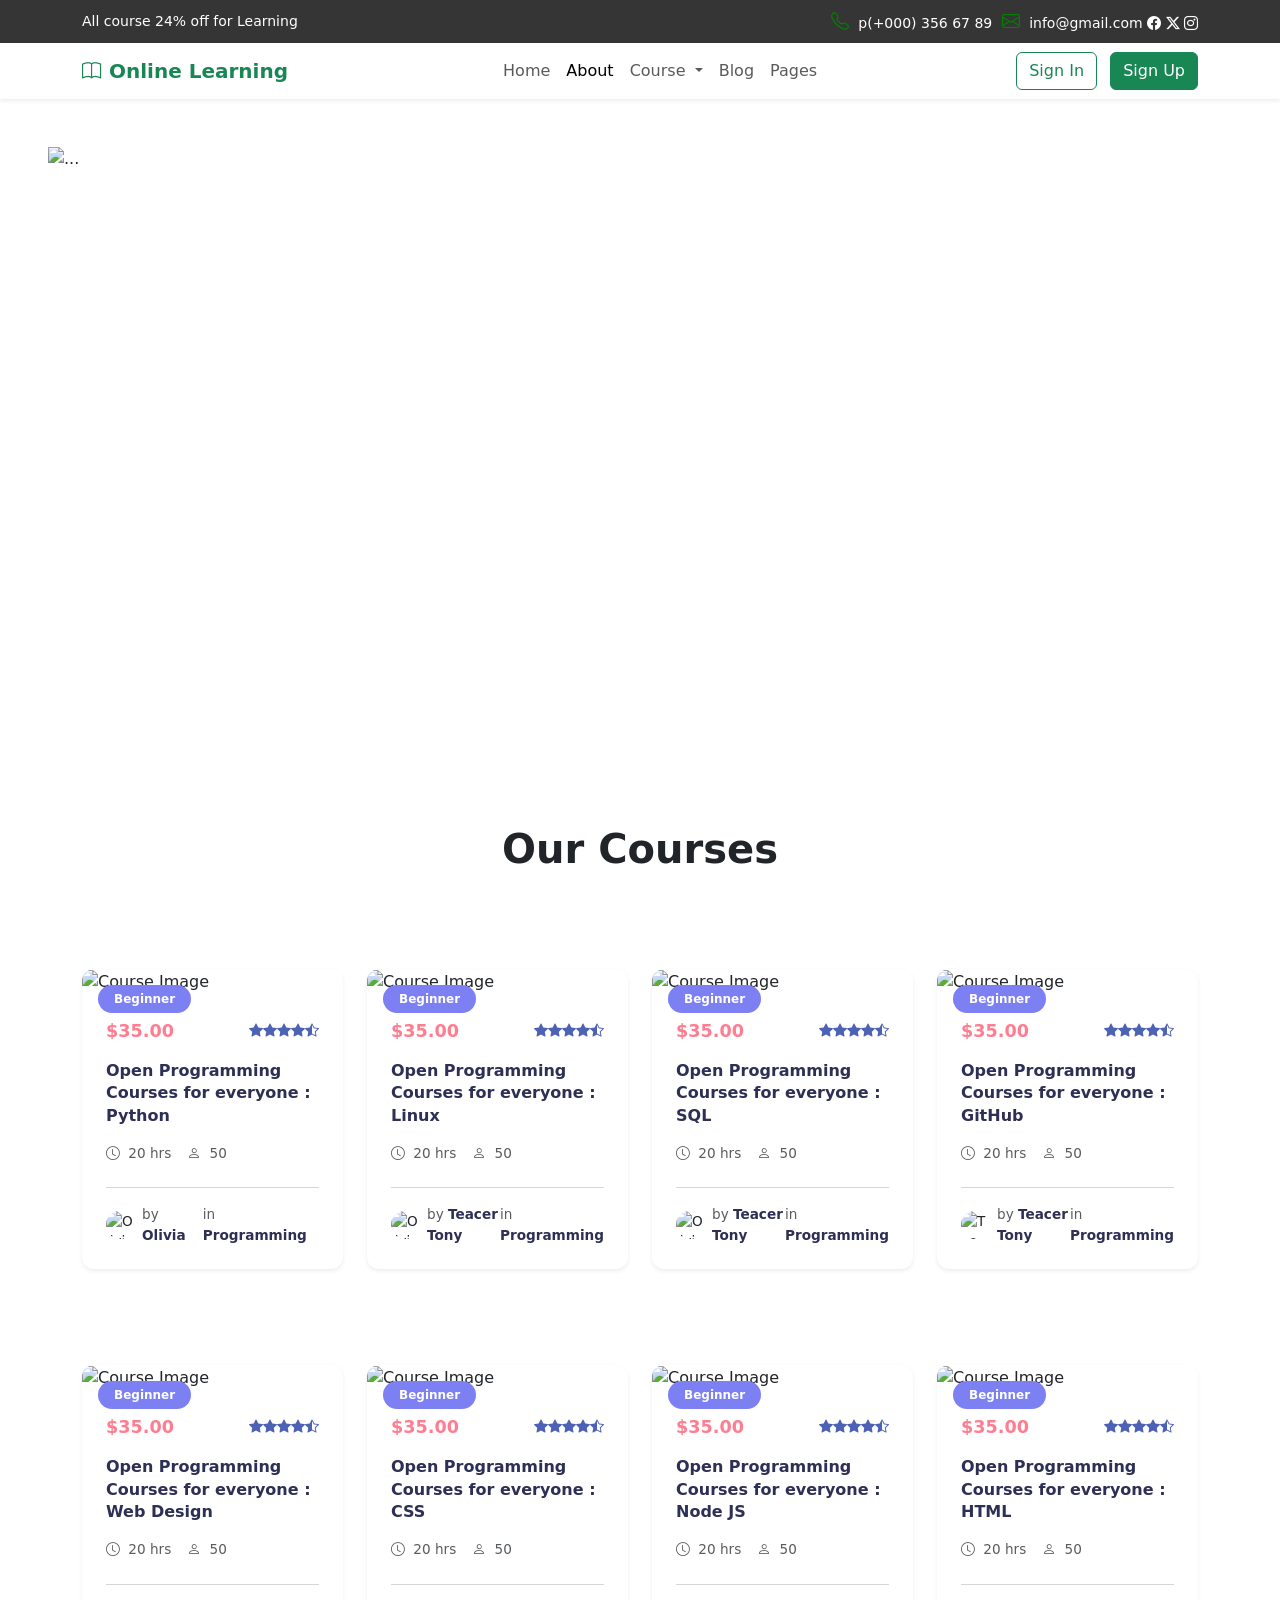
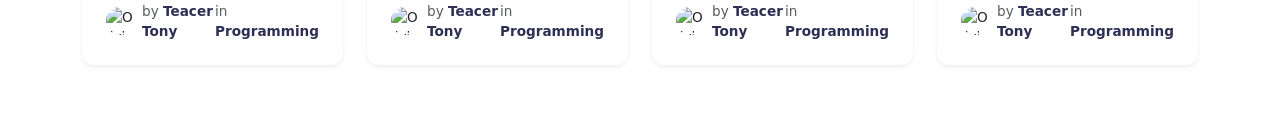
==== commit 7e27d4ef: "Fix styling issues" ====
--- a/Page/about.html
+++ b/Page/about.html
@@ -30,7 +30,7 @@
         }
     }
 </style>
-<body w-100 vh-100 p-2 p-lg-5>
+<body class="w-100 vh-100">
     <div class="topbar py-2">
     <div class="container">
         <div class="row">
@@ -69,27 +69,27 @@
             <ul class="navbar-nav mx-auto">
 
                 <li class="nav-item">
-                    <a class="nav-link active" href="../index.html">Home</a>
+                    <a class="nav-link " href="../index.html">Home</a>
                 </li>
 
                 <li class="nav-item">
-                    <a class="nav-link" href="./about.html">About</a>
+                    <a class="nav-link active" href="./about.html">About</a>
                 </li>
 
                 <li class="nav-item dropdown">
-
                     <a class="nav-link dropdown-toggle"
-                        href="#"
-                        data-bs-toggle="dropdown">
+                    href="#"
+                    data-bs-toggle="dropdown">
                         Course
                     </a>
 
                     <ul class="dropdown-menu">
-                        <li><a class="dropdown-item" href="#">Development</a></li>
-                        <li><a class="dropdown-item" href="#">Marketing</a></li>
-                        <li><a class="dropdown-item" href="#">Design</a></li>
+                        <li><a class="dropdown-item" href="./course.html">All Courses</a></li>
+                        <li><hr class="dropdown-divider"></li>
+                        <li><a class="dropdown-item" href="./course.html#html">HTML</a></li>
+                        <li><a class="dropdown-item" href="./course.html#css">CSS</a></li>
+                        <li><a class="dropdown-item" href="./course.html#js">JavaScript</a></li>
                     </ul>
-
                 </li>
 
                 <li class="nav-item">
@@ -133,7 +133,7 @@
     </div>
     <h1 class="text-center mb-5 fw-bold" >Our Courses</h1>
         
-    <section class="about py-5">
+    <section class="about py-5 item">
         <div class="container">
             <div class="row g-4 justify-content-center">
                 
--- a/Style/about.css
+++ b/Style/about.css
@@ -83,7 +83,6 @@
     max-width:350px;
 }
 
-
 .course-card{
     border:none;
     transition:.3s;
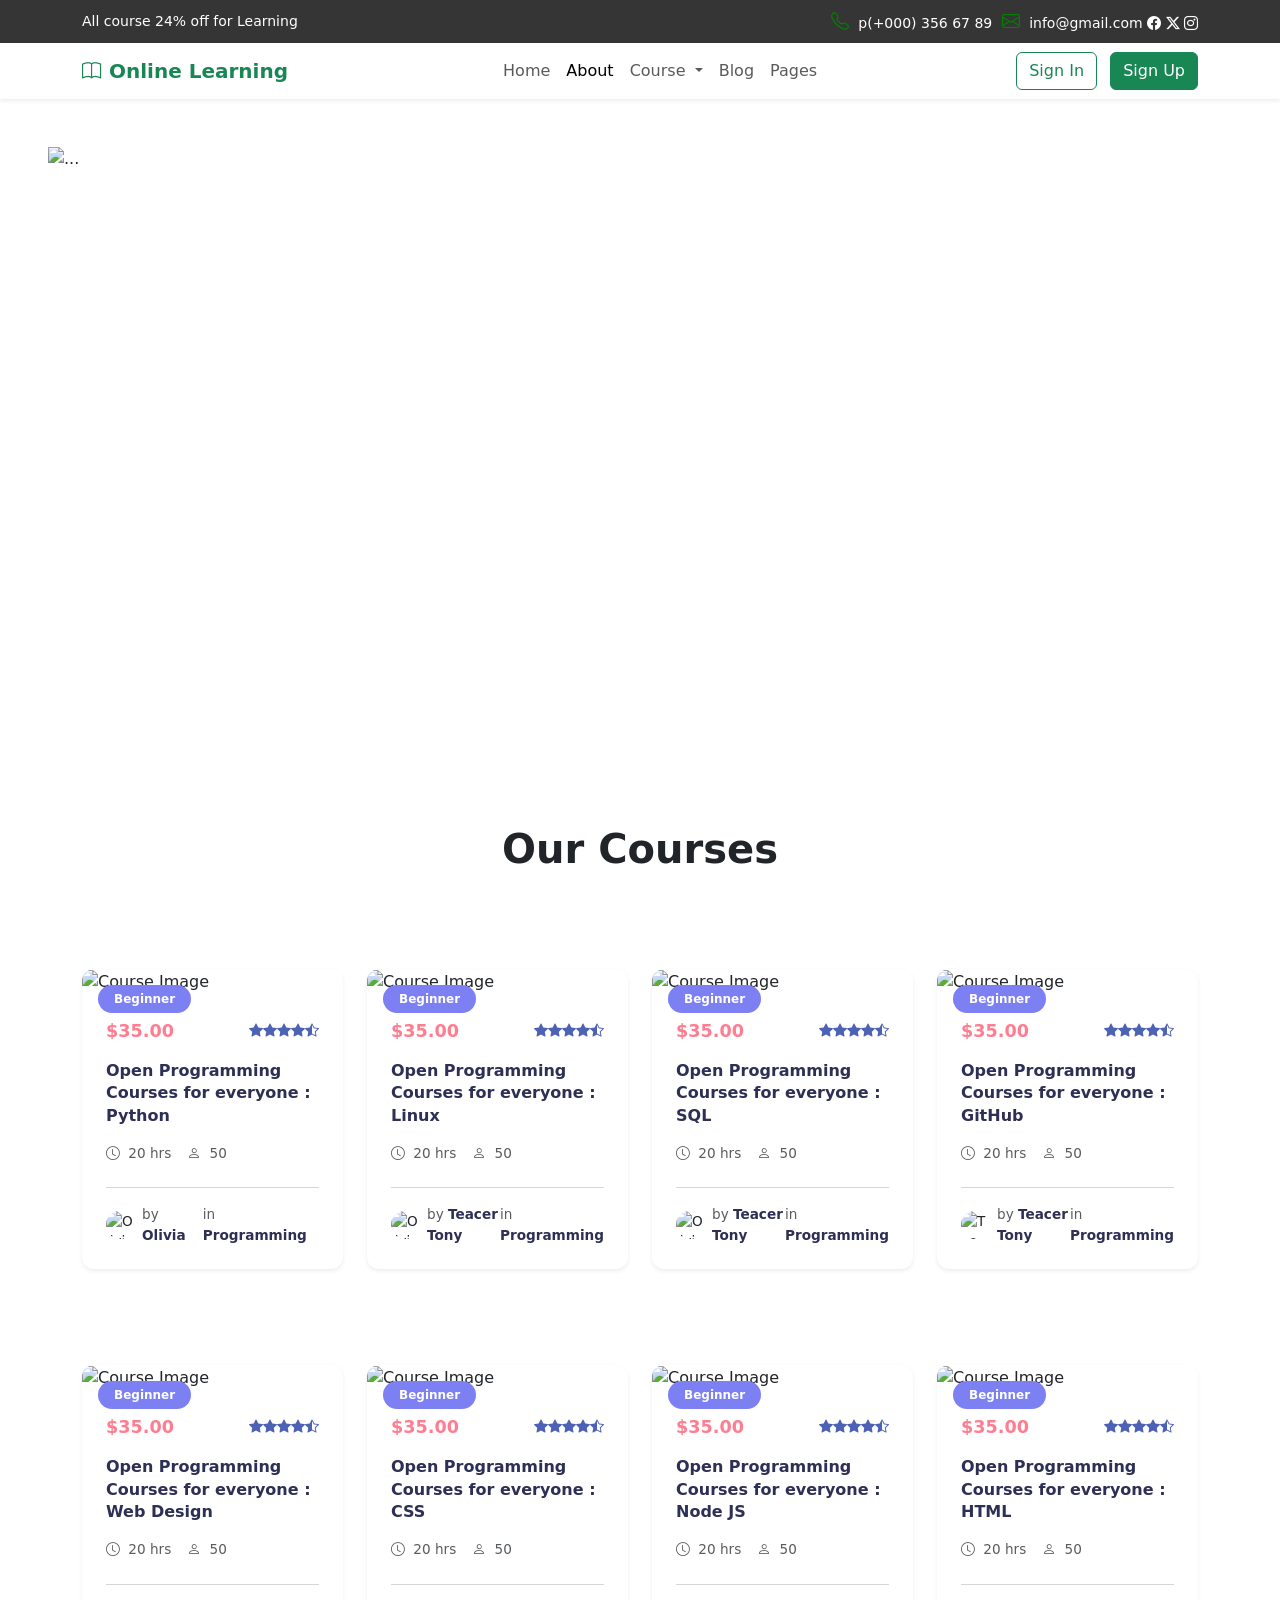
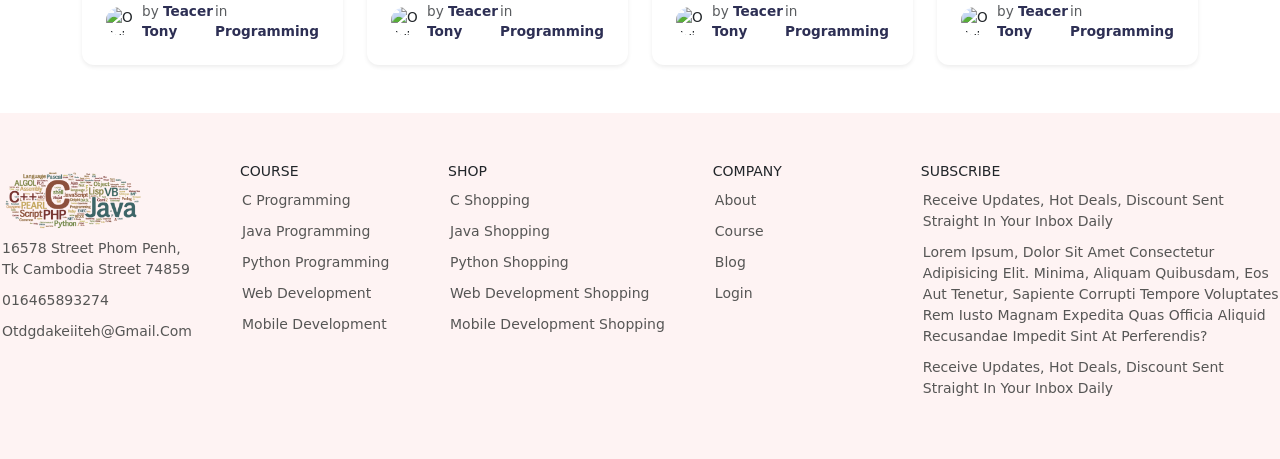
==== commit b4a3681f: "Update about and course page" ====
--- a/Page/about.html
+++ b/Page/about.html
@@ -387,6 +387,54 @@
             </div>
         </div>
     </section>
+    <section class="contact">
+            <div class="contect-info">
+                <div class="first-info">
+                    <img src="../Image/pngegg (25).png">
+                    <P>16578 street Phom penh, <br>Tk cambodia street 74859</P>
+                    <p>016465893274</p>
+                    <p>otdgdakeiiteh@gmail.com</p>
+                    <div class="div social-icon">
+                    <a href="" class="href"></a><i class='bx bxl-facebook'></i>
+                    <a href="" class="href"></a><i class='bx bxl-twitter' ></i>
+                    <a href="" class="href"></a><i class='bx bxl-instagram' ></i>
+                    <a href="" class="href"></a><i class='bx bxl-youtube' ></i>
+                    <a href="" class="href"></a><i class='bx bxl-linkedin' ></i>
+                    </div>
+                </div>
+                <div class="second-info">
+                    <h4>Course</h4>
+                    <p>C Programming</p>
+                    <p>Java Programming</p>
+                    <p>Python Programming</p>
+                    <p>Web Development</p>
+                    <p>Mobile Development</p>
+                </div>
+                <div class="third-info">
+                    <h4>Shop</h4>
+                    <p>C Shopping</p>
+                    <p>Java Shopping</p>
+                    <p>Python Shopping</p>
+                    <p>Web Development Shopping</p>
+                    <p>Mobile Development Shopping</p>
+                </div>
+                <div class="fourth-info">
+                    <h4>Company</h4>
+                    <p>About</p>
+                    <p>Course</p>
+                    <p>Blog</p>
+                    <p>Login</p>
+
+                </div>
+                <div class="five">
+                    <h4>Subscribe</h4>
+                    <p>Receive Updates, hot Deals, Discount Sent Straight In your Inbox Daily</p>
+                    <P>Lorem ipsum, dolor sit amet consectetur adipisicing elit. Minima, aliquam quibusdam, eos aut tenetur, sapiente corrupti tempore voluptates rem iusto magnam expedita quas officia aliquid recusandae impedit sint at perferendis?
+                        <p>Receive Updates, hot Deals, Discount Sent Straight In your Inbox Daily</p>
+                    </P>
+                </div>
+            </div>
+        </section>
 </body>
 <script src="https://cdn.jsdelivr.net/npm/bootstrap@5.3.8/dist/js/bootstrap.bundle.min.js" integrity="sha384-FKyoEForCGlyvwx9Hj09JcYn3nv7wiPVlz7YYwJrWVcXK/BmnVDxM+D2scQbITxI" crossorigin="anonymous"></script>
   </body>
--- a/Style/about.css
+++ b/Style/about.css
@@ -83,6 +83,7 @@
     max-width:350px;
 }
 
+
 .course-card{
     border:none;
     transition:.3s;
@@ -98,44 +99,93 @@
     object-fit:cover;
 }
 
-.course-tag{
-    position:absolute;
-    bottom:10px;
-    right:10px;
-    background:#28a745;
-    color:white;
-    padding:4px 12px;
-    border-radius:20px;
-    font-size:12px;
-}
-
-.author-img{
-    width:35px;
-    height:35px;
-    border-radius:50%;
-}
-
-.price{
-    color:#28a745;
-    font-weight:bold;
-}
-
-.rating{
-    color:gold;
-}
-
-.footer{
-    background:#111827;
-    color:white;
-}
-
-.footer a{
-    color:#ddd;
-    text-decoration:none;
-}
-
-.footer a:hover{
-    color:white;
+.contact{
+    padding: 50px 0;
+    background-color: #fef3f3;
+}
+.contect-info{
+    display: grid;
+    grid-template-columns: repeat(auto-fit, minmax(160px, auto));
+    gap: 3rem;
+}
+.first-info img{
+    width: 150px;
+    height: auto;
+}
+.contect-info h4{
+    color: #212529;
+    font-size: 14px;
+    text-transform: uppercase;
+    margin-bottom: 10px;
+}
+.contect-info p{
+    color: #565655;
+    font-size: 14px;
+    font-weight: 400;
+    text-transform: capitalize;
+    line-height: 1.5;
+    margin-bottom: 10px;
+    cursor: pointer;
+    margin-left:2px;
+    transition: all .42;
+}
+.contect-info p:hover{
+    color: #EE1c47;
+    transition: all.42s ease;
+}
+.social-icon i{
+    color: #565655;
+    margin-right: 10px;
+    font-size: 20px;
+    transition: all .42;
+}
+.social-icon i:hover{
+    color: #000;
+    transition: all .42s ease;
+    transform:scale(1.2) ;
+}
+.contact{
+    background-color: #fef3f3;
+}
+.contect-info{
+    display: grid;
+    grid-template-columns: repeat(auto-fit, minmax(160px, auto));
+    gap: 3rem;
+}
+.first-info img{
+    width: 150px;
+    height: auto;
+}
+.contect-info h4{
+    color: #212529;
+    font-size: 14px;
+    text-transform: uppercase;
+    margin-bottom: 10px;
+}
+.contect-info p{
+    color: #565655;
+    font-size: 14px;
+    font-weight: 400;
+    text-transform: capitalize;
+    line-height: 1.5;
+    margin-bottom: 10px;
+    cursor: pointer;
+    transition: all .42;
+}
+.contect-info p:hover{
+    color: #EE1c47;
+    transition: all.42s ease;
+}
+.social-icon i{
+    color: #565655;
+    margin-right: 10px;
+    font-size: 20px;
+    transition: all .42;
+}
+.social-icon i:hover{
+    color: #000;
+    transition: all .42s ease;
+    transform:scale(1.2) ;
 }
 
 @media(max-width:768px){
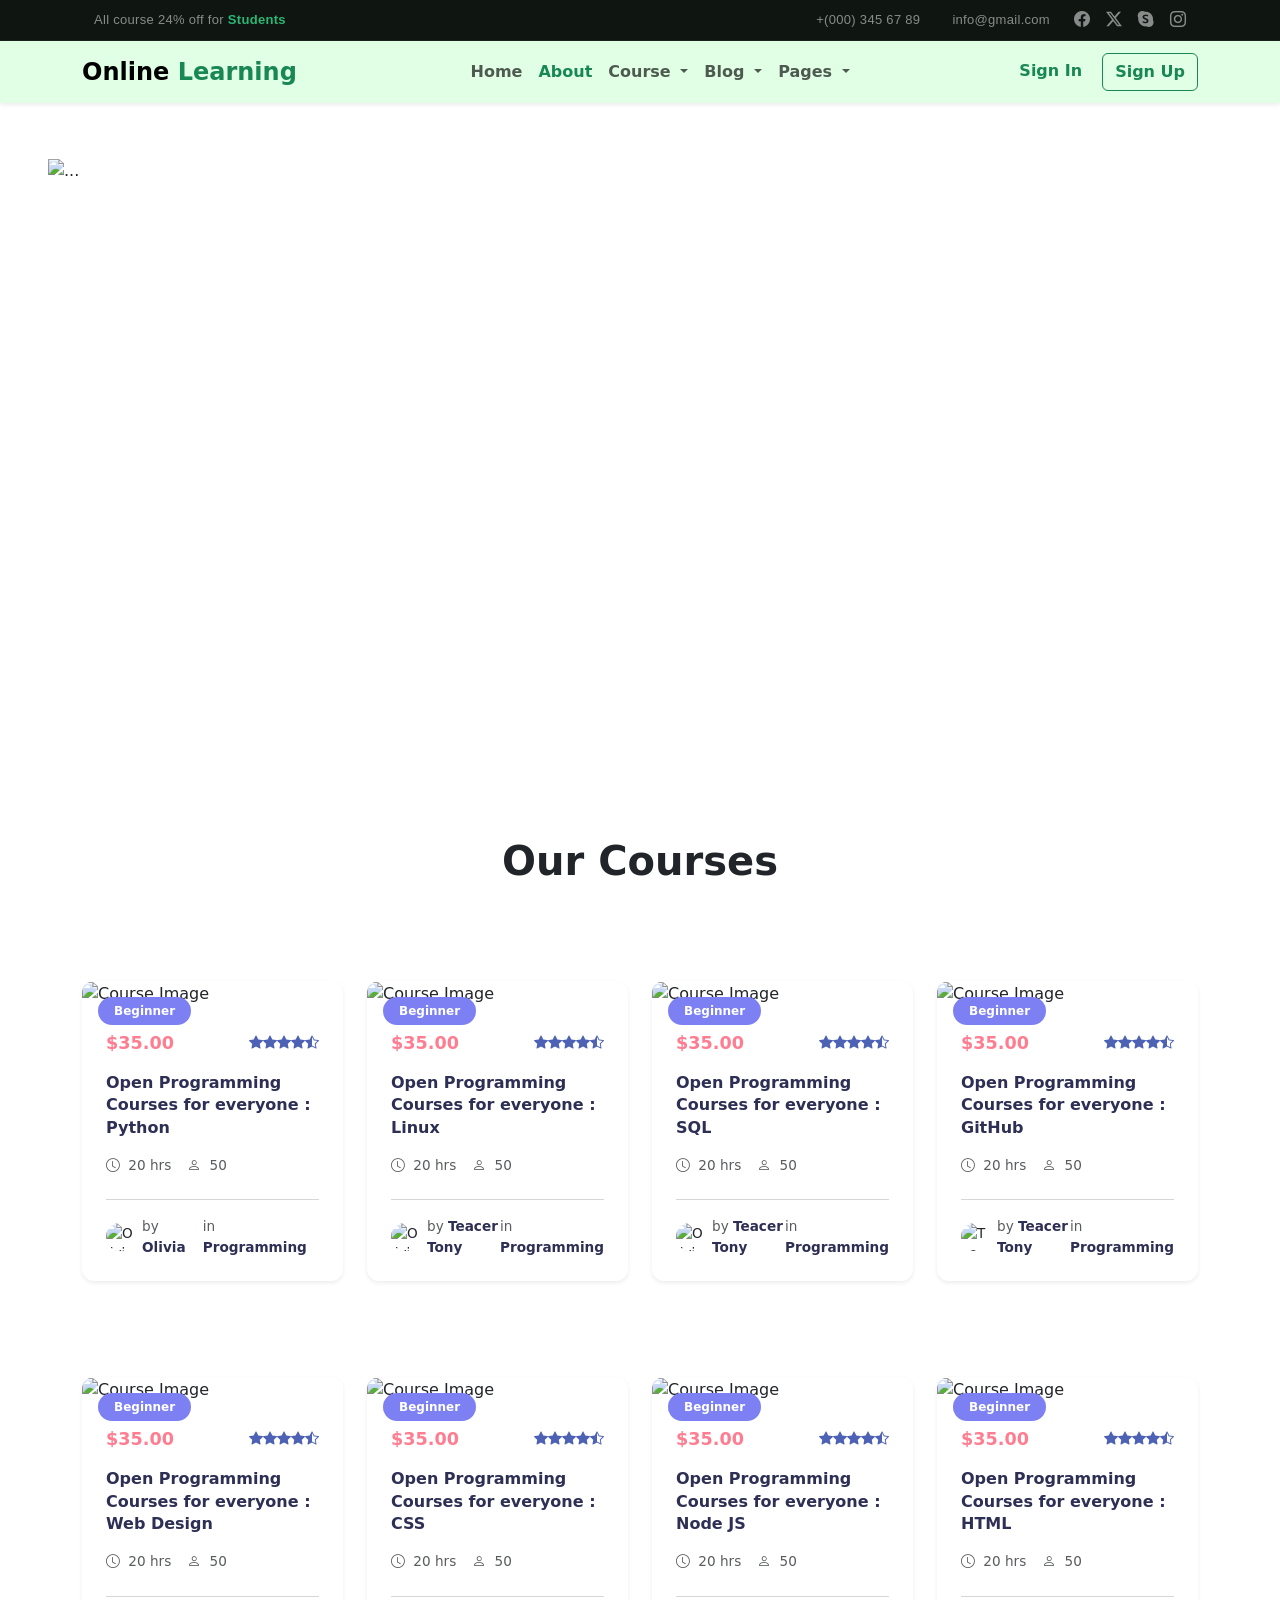
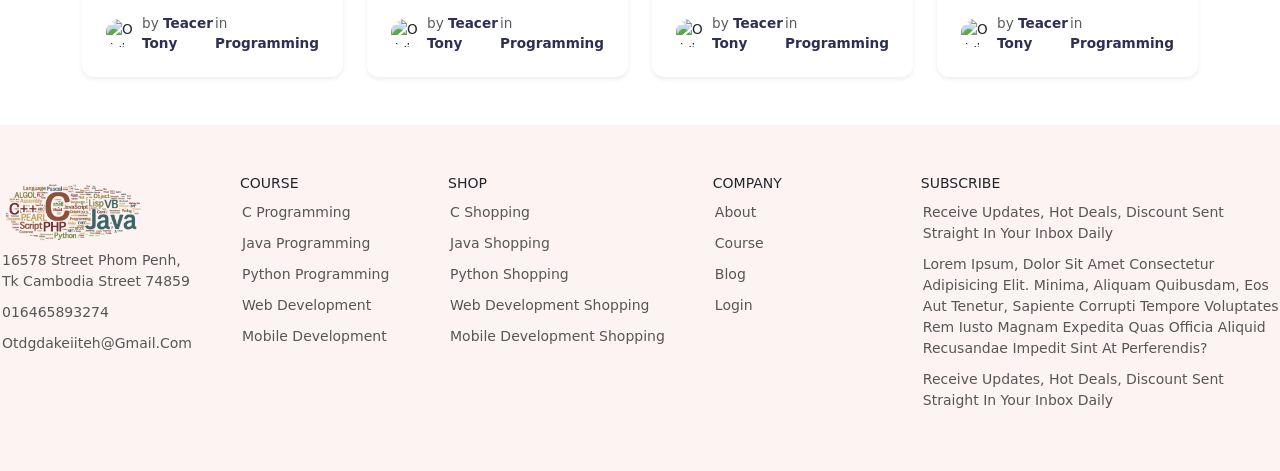
==== commit 40411c75: "Save changes before merging" ====
--- a/Page/about.html
+++ b/Page/about.html
@@ -31,85 +31,101 @@
     }
 </style>
 <body class="w-100 vh-100">
-    <div class="topbar py-2">
-    <div class="container">
-        <div class="row">
-
-            <div class="col-md-6 text-center text-md-start">
-                All course 24% off for Learning
-            </div>
-            <div class="col-md-6 text-center text-md-end">
-                <i class="bi bi-telephone" id="icon"></i>
-                p(+000) 356 67 89
-                <i class="bi bi-envelope"id="icon"></i>
-                info@gmail.com
-                <i class="bi bi-facebook"></i>
-                <i class="bi bi-twitter-x"></i>
-                <i class="bi bi-instagram"></i>
-
-            </div>
-
+    <div class="container-fluid p-0" style="background-color: rgb(255, 255, 255);">
+
+        <!-- Top bar -->
+
+        <div class="container-fluid top-bar d-none d-lg-block">
+            <div class="container py-2 d-md-flex justify-content-between align-items-center">
+                <div class="container top-bar-left">
+                    <p class="m-0 text-white-50 small">
+                        All course 24% off for <span class="text-success fw-semibold">Students</span>
+                    </p>
+                </div>
+
+                <div class="container d-lg-flex gap-4 justify-content-end">
+                    <div class="top-bar-center d-flex gap-4">
+                        <div class="contact-item d-flex align-items-center gap-2 text-white-50 small">
+                            <i class="fa-solid fa-phone text-success"></i>
+                            <span>+(000) 345 67 89</span>
+                        </div>
+                        <div class="contact-item d-flex align-items-center gap-2 text-white-50 small">
+                            <i class="fa-solid fa-envelope text-success"></i>
+                            <span>info@gmail.com</span>
+                        </div>
+                    </div>
+                    <div class="top-bar-right d-flex gap-3 text-white-50">
+                        <i class="bi bi-facebook"></i>
+                        <i class="bi bi-twitter-x"></i>
+                        <i class="bi bi-skype"></i>
+                        <i class="bi bi-instagram"></i>
+                    </div>
+                </div>
+            </div>
         </div>
-    </div>
-</div>
-<nav class="navbar navbar-expand-lg navbar-light bg-white shadow-sm">
-    <div class="container">
-
-        <a class="navbar-brand text-success" href="#">
-            <i class="bi bi-book"></i>
-            Online Learning
-        </a>
-
-        <button class="navbar-toggler" data-bs-toggle="collapse" data-bs-target="#menu">
-            <span class="navbar-toggler-icon"></span>
-        </button>
-
-        <div class="collapse navbar-collapse" id="menu">
-
-            <ul class="navbar-nav mx-auto">
-
-                <li class="nav-item">
-                    <a class="nav-link " href="../index.html">Home</a>
-                </li>
-
-                <li class="nav-item">
-                    <a class="nav-link active" href="./about.html">About</a>
-                </li>
-
-                <li class="nav-item dropdown">
-                    <a class="nav-link dropdown-toggle"
-                    href="#"
-                    data-bs-toggle="dropdown">
-                        Course
-                    </a>
-
-                    <ul class="dropdown-menu">
-                        <li><a class="dropdown-item" href="./course.html">All Courses</a></li>
-                        <li><hr class="dropdown-divider"></li>
-                        <li><a class="dropdown-item" href="./course.html#html">HTML</a></li>
-                        <li><a class="dropdown-item" href="./course.html#css">CSS</a></li>
-                        <li><a class="dropdown-item" href="./course.html#js">JavaScript</a></li>
+
+        <!-- nav bar -->
+
+        <nav class="navbar navbar-expand-lg shadow-sm mb-2" style="background-color: rgb(224, 255, 228);">
+            <div class="container">
+                <a class="navbar-brand fw-semibold fs-4" href="#">Online <span
+                        class="text-success fw-semibold">Learning</span></a>
+                <button class="navbar-toggler" type="button" data-bs-toggle="collapse" data-bs-target="#navbarScroll"
+                    aria-controls="navbarScroll" aria-expanded="false" aria-label="Toggle navigation">
+                    <span class="navbar-toggler-icon"></span>
+                </button>
+                <div class="collapse navbar-collapse d-lg-flex justify-content-lg-between w-100" id="navbarScroll">
+                    <ul class="navbar-nav mx-auto my-2 my-lg-0 navbar-nav-scroll" style="--bs-scroll-height: 100px;">
+                        <li class="nav-item">
+                            <a class="nav-link fw-semibold" aria-current="page"
+                                href="./index.html">Home</a>
+                        </li>
+                        <li class="nav-item">
+                            <a class="nav-link fw-semibold active text-success" href="../Page/about.html">About</a>
+                        </li>
+                        <li class="nav-item dropdown">
+                            <a class="nav-link dropdown-toggle fw-semibold" href="#" role="button"
+                                data-bs-toggle="dropdown" aria-expanded="false">
+                                Course
+                            </a>
+                            <ul class="dropdown-menu">
+                                <li><a class="dropdown-item fw-semibold" href="../Page/course.html">HTML</a></li>
+                                <li><a class="dropdown-item fw-semibold" href="../Page/course.html">CSS</a></li>
+                                <li><a class="dropdown-item fw-semibold" href="../Page/course.html">JS</a></li>
+                            </ul>
+                        </li>
+                        <li class="nav-item dropdown">
+                            <a class="nav-link dropdown-toggle fw-semibold" href="#" role="button"
+                                data-bs-toggle="dropdown" aria-expanded="false">
+                                Blog
+                            </a>
+                            <ul class="dropdown-menu">
+                                <li><a class="dropdown-item fw-semibold" href="../Page/blog.html">Social Sharing</a></li>
+                                <li><a class="dropdown-item fw-semibold" href="../Page/blog.html">Related Posts</a></li>
+                            </ul>
+                        </li>
+                        <li class="nav-item dropdown">
+                            <a class="nav-link dropdown-toggle fw-semibold" href="#" role="button"
+                                data-bs-toggle="dropdown" aria-expanded="false">
+                                Pages
+                            </a>
+                            <ul class="dropdown-menu">
+                                <li><a class="dropdown-item fw-semibold" href="../Page/page.html">Free Courses</a></li>
+                                <li><a class="dropdown-item fw-semibold" href="../Page/page.html">Top Courses</a></li>
+                            </ul>
+                        </li>
                     </ul>
-                </li>
-
-                <li class="nav-item">
-                    <a class="nav-link" href="#">Blog</a>
-                </li>
-
-                <li class="nav-item">
-                    <a class="nav-link" href="#">Pages</a>
-                </li>
-
-            </ul>
-
-            <div>
-                <button class="btn btn-outline-success me-2">Sign In</button>
-                <button class="btn btn-success">Sign Up</button>
-            </div>
-
-        </div>
-    </div>
-</nav>
+                    <div class="d-flex gap-2">
+                        <form action="../Page/sign-in.html">
+                            <button class="btn btn-outline-success fw-semibold border-0" type="submit">Sign In</button>
+                        </form>
+                        <form action="../Page/sign-up.html">
+                            <button class="btn btn-outline-success fw-semibold" type="submit">Sign Up</button>
+                        </form>
+                    </div>
+                </div>
+            </div>
+        </nav>
     <div id="carouselExampleInterval" class="carousel hero-section slide p-5" data-bs-ride="carousel">
         <div class="carousel-inner box-image">
             <div class="carousel-item active item-image" data-bs-interval="10000">
--- a/Style/about.css
+++ b/Style/about.css
@@ -1,44 +1,41 @@
-body{
-    background:white;
-    font-family: 'Poppins', sans-serif;
+body {
+    width: 100%;
+    height: auto;
+    background-color: blue;
 }
 
-
-.topbar{
-    background:#363535;
-    color:white;
-    font-size:14px;
-}
-.row{
-    display:flex;
-    justify-content:space-between;
-    align-items:center;
-}
-.row #icon{
-    margin:0 5px;
-    font-size:18px;
-    color: green
+.top-bar {
+    background-color: #0f1612;
+    font-family: sans-serif;
+    border-bottom: 1px solid rgba(255, 255, 255, 0.05);
 }
 
-
-.navbar-brand{
-    font-size:24px;
-    font-weight:bold;
+.top-bar p,
+.top-bar span {
+    font-size: 13px;
+    letter-spacing: 0.3px;
 }
 
-.hero{
-    background:#eef7ef;
-    padding:70px 0;
+.top-bar .text-success {
+    color: #2bb673 !important;
 }
 
-.hero h1{
-    font-size:52px;
-    font-weight:700;
+.top-bar-right a {
+    transition: color 0.2s ease-in-out;
 }
 
-.hero-image{
-    position:relative;
+.top-bar-right a:hover {
+    color: #2bb673 !important;
 }
+
+.wrap-container-model .title {
+    font-size: 40px;
+    font-family: 'Poppins';
+    margin-top: 16px;
+    line-height: 50px;
+    color: rgb(49, 49, 49);
+}
+
 
 .course-badge{
     position:absolute;
@@ -82,7 +79,6 @@
 .search-box{
     max-width:350px;
 }
-
 
 .course-card{
     border:none;
